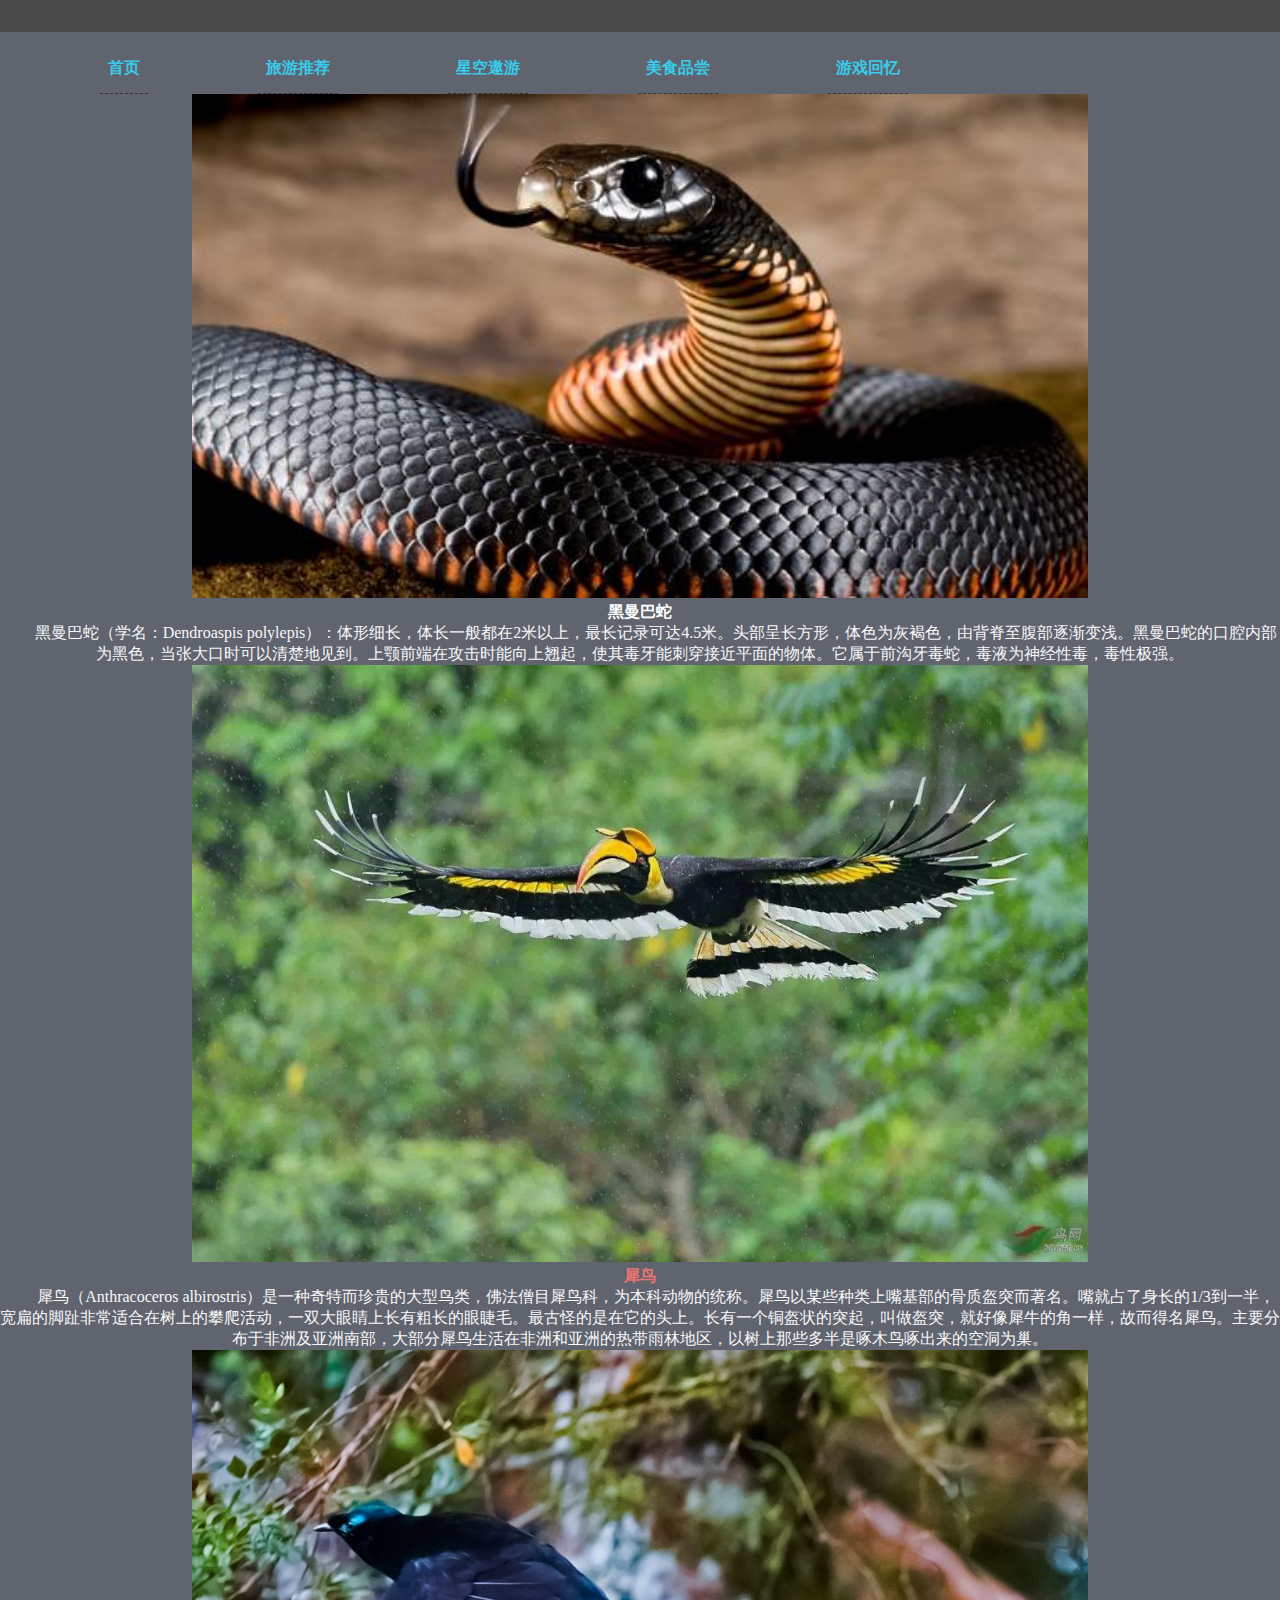
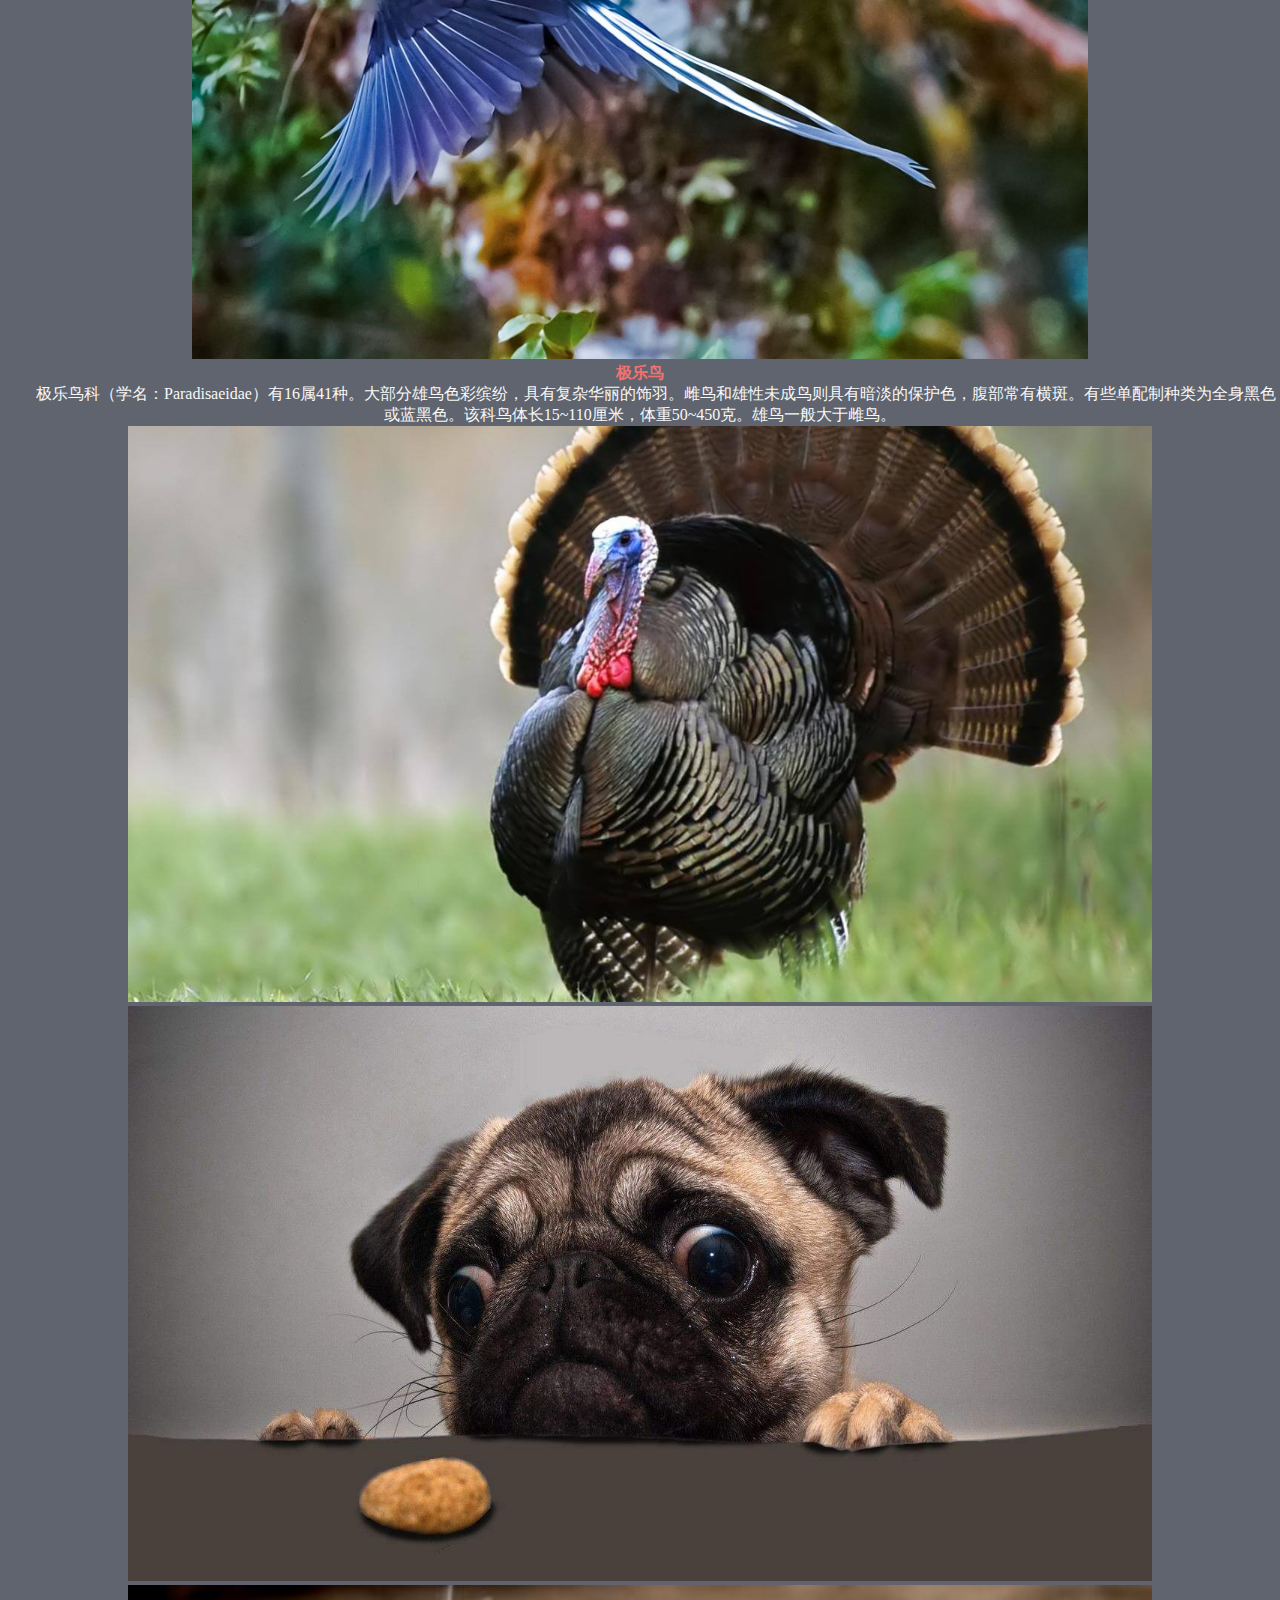
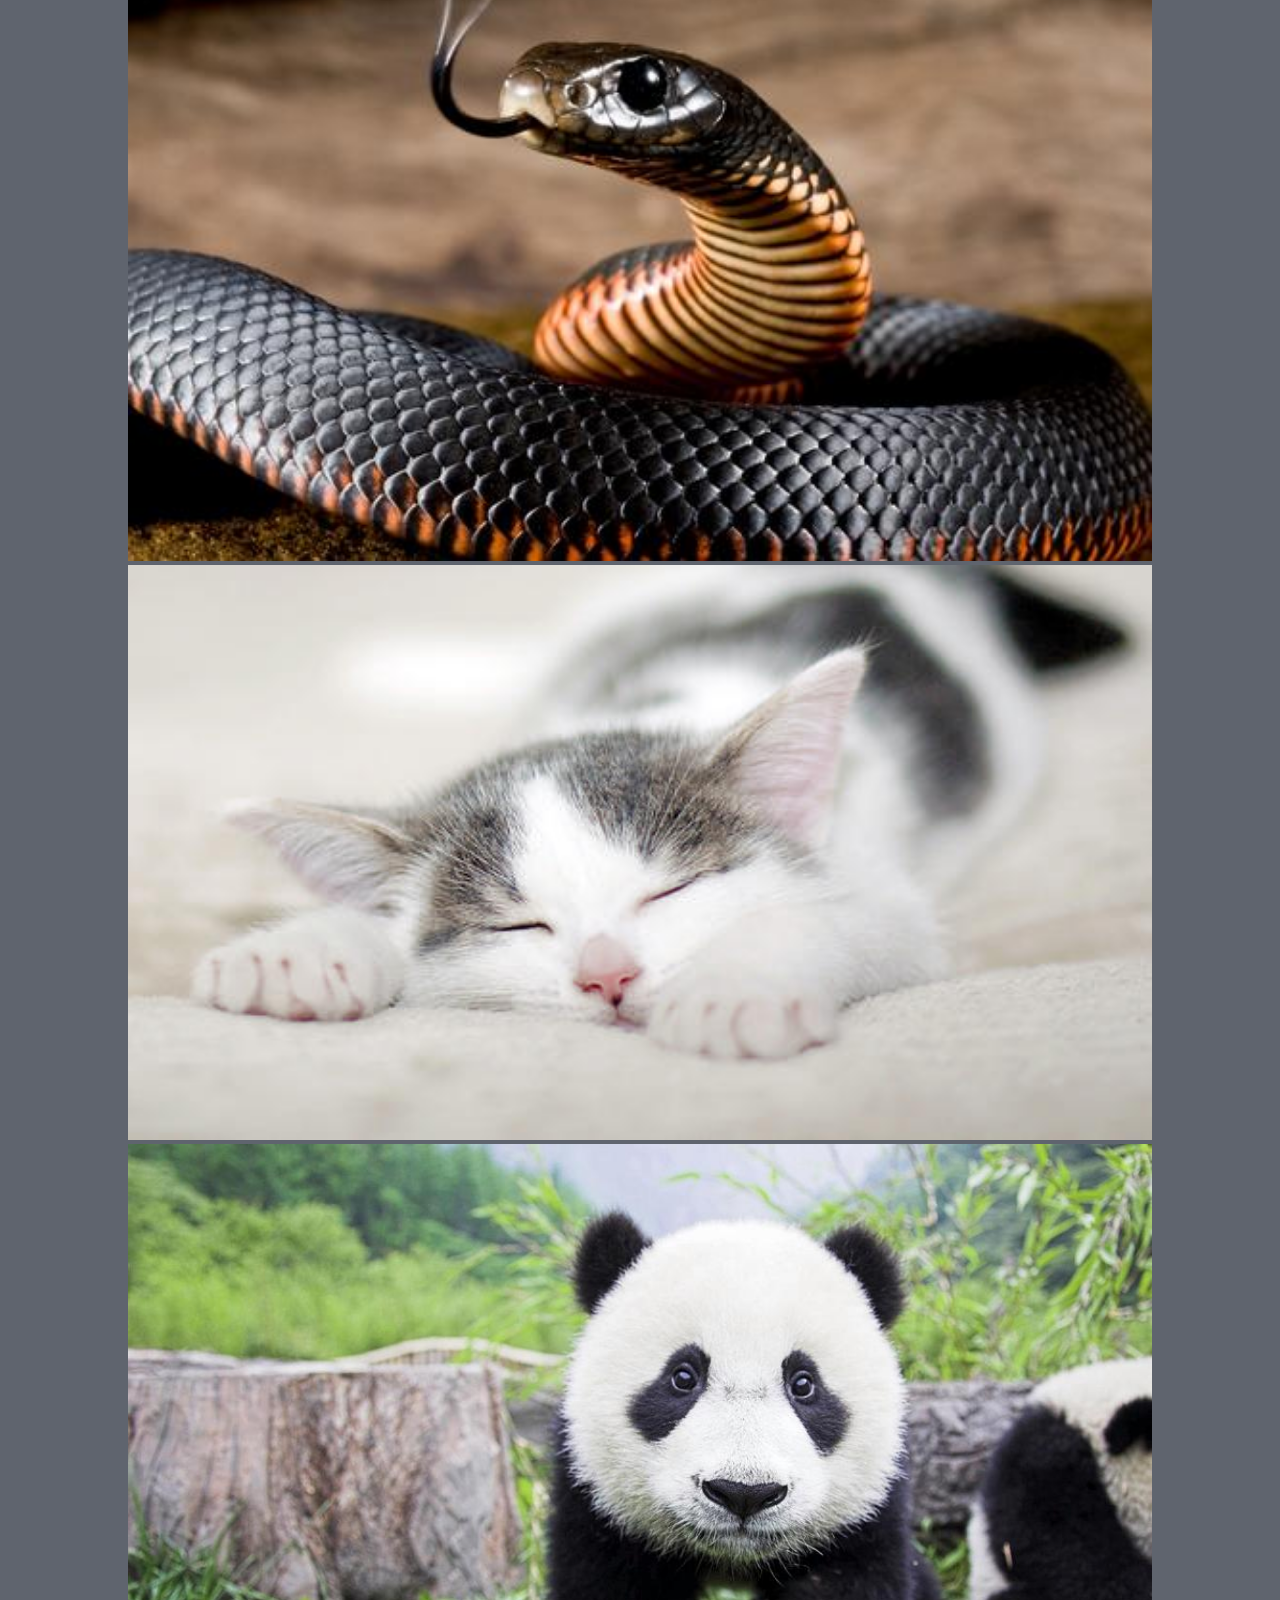
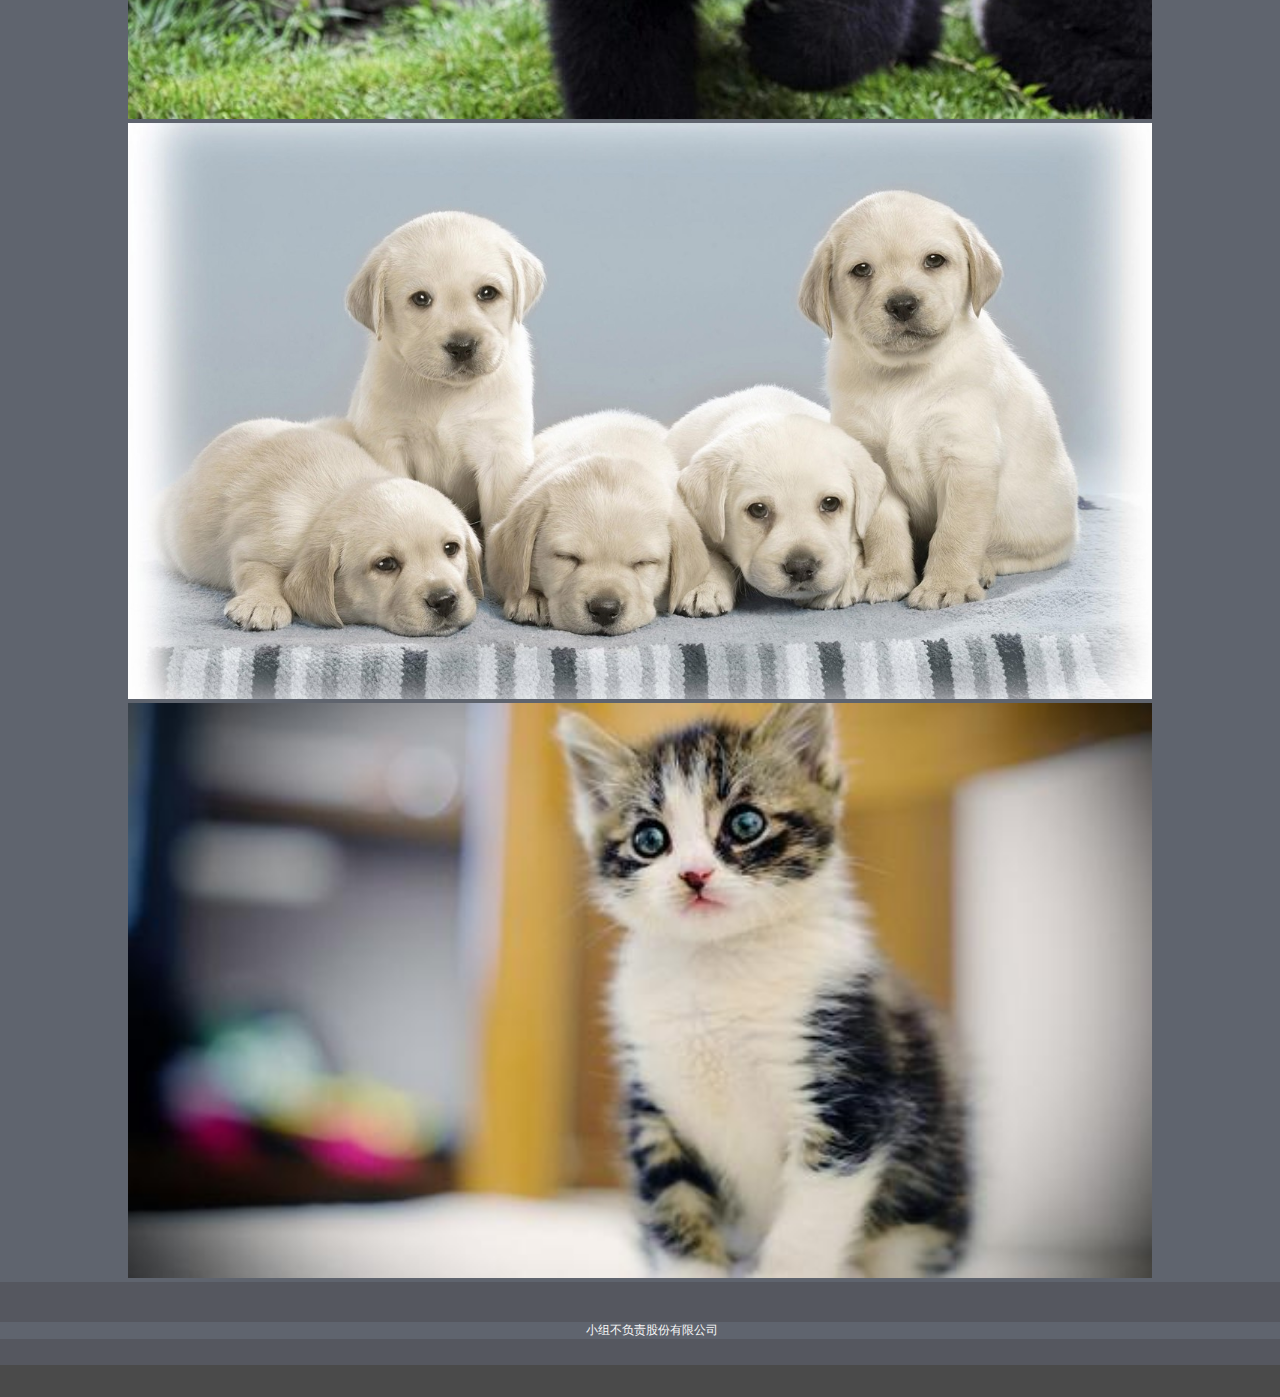
==== dw.html @ 863374e1 "110" ====
<!doctype html>
<html>
<head>
<meta name="viewport" content="width=device-width, initial-scale=1.0">
<meta charset="utf-8">
<link href="style/style.css" rel="stylesheet" type="text/css">
<title>动物</title>
	<style>
		.mast {
			text-align: center;
		}
		.mast img {
			width: 70%;
		}
		.fig {
			text-align: center;
		}
	</style>
</head>

<body>
	<div id="page">
		<ul class="nav">
			<li><a href="index.html">首页</a></li>
			<li><a href="ly_bt.html">旅游推荐</a></li>
   			<li><a href="xk.html">星空遨游</a></li>
			<li><a href="ms.html">美食品尝</a></li>
			<li><a href="yx.html">游戏回忆</a></li>
		</ul>
		<div class="mast">
			<img src="images/dw/sns.jpg">
			<h1>黑曼巴蛇</h1>
			<p>
黑曼巴蛇（学名：Dendroaspis polylepis）：体形细长，体长一般都在2米以上，最长记录可达4.5米。头部呈长方形，体色为灰褐色，由背脊至腹部逐渐变浅。黑曼巴蛇的口腔内部为黑色，当张大口时可以清楚地见到。上颚前端在攻击时能向上翘起，使其毒牙能刺穿接近平面的物体。它属于前沟牙毒蛇，毒液为神经性毒，毒性极强。</p>
			<img src="images/dw/xl-r.jpg">
			<h2>犀鸟</h2>
			<p>犀鸟（Anthracoceros albirostris）是一种奇特而珍贵的大型鸟类，佛法僧目犀鸟科，为本科动物的统称。犀鸟以某些种类上嘴基部的骨质盔突而著名。嘴就占了身长的1/3到一半，宽扁的脚趾非常适合在树上的攀爬活动，一双大眼睛上长有粗长的眼睫毛。最古怪的是在它的头上。长有一个铜盔状的突起，叫做盔突，就好像犀牛的角一样，故而得名犀鸟。主要分布于非洲及亚洲南部，大部分犀鸟生活在非洲和亚洲的热带雨林地区，以树上那些多半是啄木鸟啄出来的空洞为巢。</p>
			<img src="images/dw/jln-t.jpg">
			<h3>极乐鸟
</h3>
			<p>极乐鸟科（学名：Paradisaeidae）有16属41种。大部分雄鸟色彩缤纷，具有复杂华丽的饰羽。雌鸟和雄性未成鸟则具有暗淡的保护色，腹部常有横斑。有些单配制种类为全身黑色或蓝黑色。该科鸟体长15~110厘米，体重50~450克。雄鸟一般大于雌鸟。</p>
		</div>
		<div class="fig">
			<img src="images/dw/ck.jpg">
			<img src="images/dw/dog.jpg">
			<img src="images/dw/sns.jpg">
			<img src="images/dw/110.jpg">
			<img src="images/dw/120.jpg">
			<img src="images/dw/130.jpeg">
			<img src="images/dw/140.jpg">
		</div>
		<div class="footer">
      <p>小组不负责股份有限公司</p>
      
    </div>
	</div>
</body>
</html>
---- style/style.css ----
@charset "utf-8";
/* CSS Document */

html, body, div, h1, h2, h3, h4, h5, h6, p, a, em, font, img, ins, ol, ul, li, bantu {
	margin: 0;
	padding: 0;
	border: 0;
	outline: 0;
	font-size: 100%;
	vertical-align: baseline;/*设置元素的垂直对齐方式*/
	background:#5F646E;/*设置背景为黑色*/
}
span ,h2,h3{
	color: #ED7373;
}
body {
	line-height: 1;
}/*设置行高为1*/
ol, ul {
	list-style: none;
}/*清除列表的默认样式外观*/
body {
	background: #E4E4E4 ;
	color: rgba(255,255,255,1.00);/*设置字体颜色和透明度*/
	font: normal 100% "行楷";
}
a {
	color:#37CCEB;
	font-family: "黑体";
	text-decoration: none;
	-moz-transition: 0.2s color linear;
	-webkit-transition: 0.2s color linear;
	transition: 0.2s color linear;
}/*设置超链接颜色和过渡效果*/
a:hover {
	color: #2DEC0F;
}
p {
	text-indent: 2em;
	color: #F8F8F8
}
/*设置段落缩进2个汉字的距离*/
#page {
	background: #4A4A4A;
	width: 100%;
	padding: 2em 0;
}
.footer {
	background:#747474;
	font-size: 12px;
	text-align: center;
	padding: 40px 0 20px;
}
.free {
	height: 18px;
	width: 50%;
	background: #000000;

}
.photos {
	text-align: center;
}
.inner {
	margin: 0 auto;
	width: 93.75%;
}/*设置页面核心区域居中，宽度为93.75%*/
.banner {
	text-align: center;
}
.banner img {
	max-width: 80%;
}
/*设置图像元素最大宽度为原始尺寸的100%*/
.mast {
	
	width: 100%;	
} 
.fig img {
	width: 80%;
	height: 80%;
	
}

ul.nav a {
	font: bold 16px/1.2 "微软雅黑";
	display: block;
	text-align: center;
	padding: 1em 0.5em 1em;
	border-bottom: 1px #333333 dashed;
}

.footer p {
	margin-bottom: 0.5em;
	text-align: center;
	font-family: "黑体";
}
.footer {
	background: #55575F;
}
ul.nav a:hover {
	color: #F54646;
}
.section:after, ul.nav:after {
	content: ".";
	display: block;
	height: 0;
	clear: both;
	visibility: hidden;
}/*使用伪类的方式清除某个对象的浮动属性*/
ul {
	list-style: none;/*清除无序列表默认样式外观*/
}

.section photos img {
	width: 70%;
	text-align: center;
}
.swiper-container {
            width: 100%;
            height: 100%;
        }
        
        .swiper-slide {
            text-align: center;
            font-size: 18px;  
            /* Center slide text vertically */
            display: -webkit-box;
            display: -ms-flexbox;
            display: -webkit-flex;
            display: flex;
            -webkit-box-pack: center;
            -ms-flex-pack: center;
            -webkit-justify-content: center;
            justify-content: center;
            -webkit-box-align: center;
            -ms-flex-align: center;
            -webkit-align-items: center;
            align-items: center;
        }
        
        .swiper-slide {
            width: 300px;
            height: 400px;
        }
        
        .swiper-slide img {
            height: 100%;
            width: 70%;
        }



@media screen and (min-width:1800px) {
.mast {
	float: none;
	width: auto;
}

#logo {
	float: right;
	width: 32%;
}
#logo a {
	padding-top: 100px;
	height: 162px;
	display: block;
	text-align: center;
}

.nav {
	float: right;
	margin: 40px 0 1em;
	text-align: center;
	width: 66%;
}
.nav li {
	float: left;
	margin-right: 3.3%;
	width: 16%;
}
	
.intro {
	margin-top: 1em;
}

.footer {
		float: right;
		width: 100%;
	}
.footer {
	background: url("../images/footer.png") 50% 0 repeat-x;
	font-size: 12px;
	text-align: center;
	padding: 40px 0 20px;
}
	

}
@media screen and (min-width:772px) {
	li {
	float: left;
	padding: 10px 10px 0 100px;
}
}

 @media screen and (max-width : 771px ){
.mast, .intro, .main, .footer {
	float: none;
	width: auto;
}/*清除所有重要板块的浮动属性，使其垂直排列*/
#logo {
	background: none;
}/*由于智能手机显示区域有限，这里不再显示装饰性图像*/
#logo a {
	padding-top: 20px;
	height: 80px;
	display: block;
}
ul.nav {
	margin: 0 auto;
	width: 100%;
}
ul.nav li {
	float: left;
	margin-right: 3%;
	width: 17%;
}
ul.nav a {
	font: 14px "微软雅黑";
	font-weight: bold;
}

.intro {
	margin-top: 10px;
}
.intro h2 {
	font-size: 1.4em;
}
}


 @media screen and (max-width:414px) {
.fig {
	width:100%;
	}/*当显示宽度小于等于414像素时，图文信息列表宽度增加，有三列显示变为1列显示，图像信息显示区域增大，有利于访问者浏览*/
}
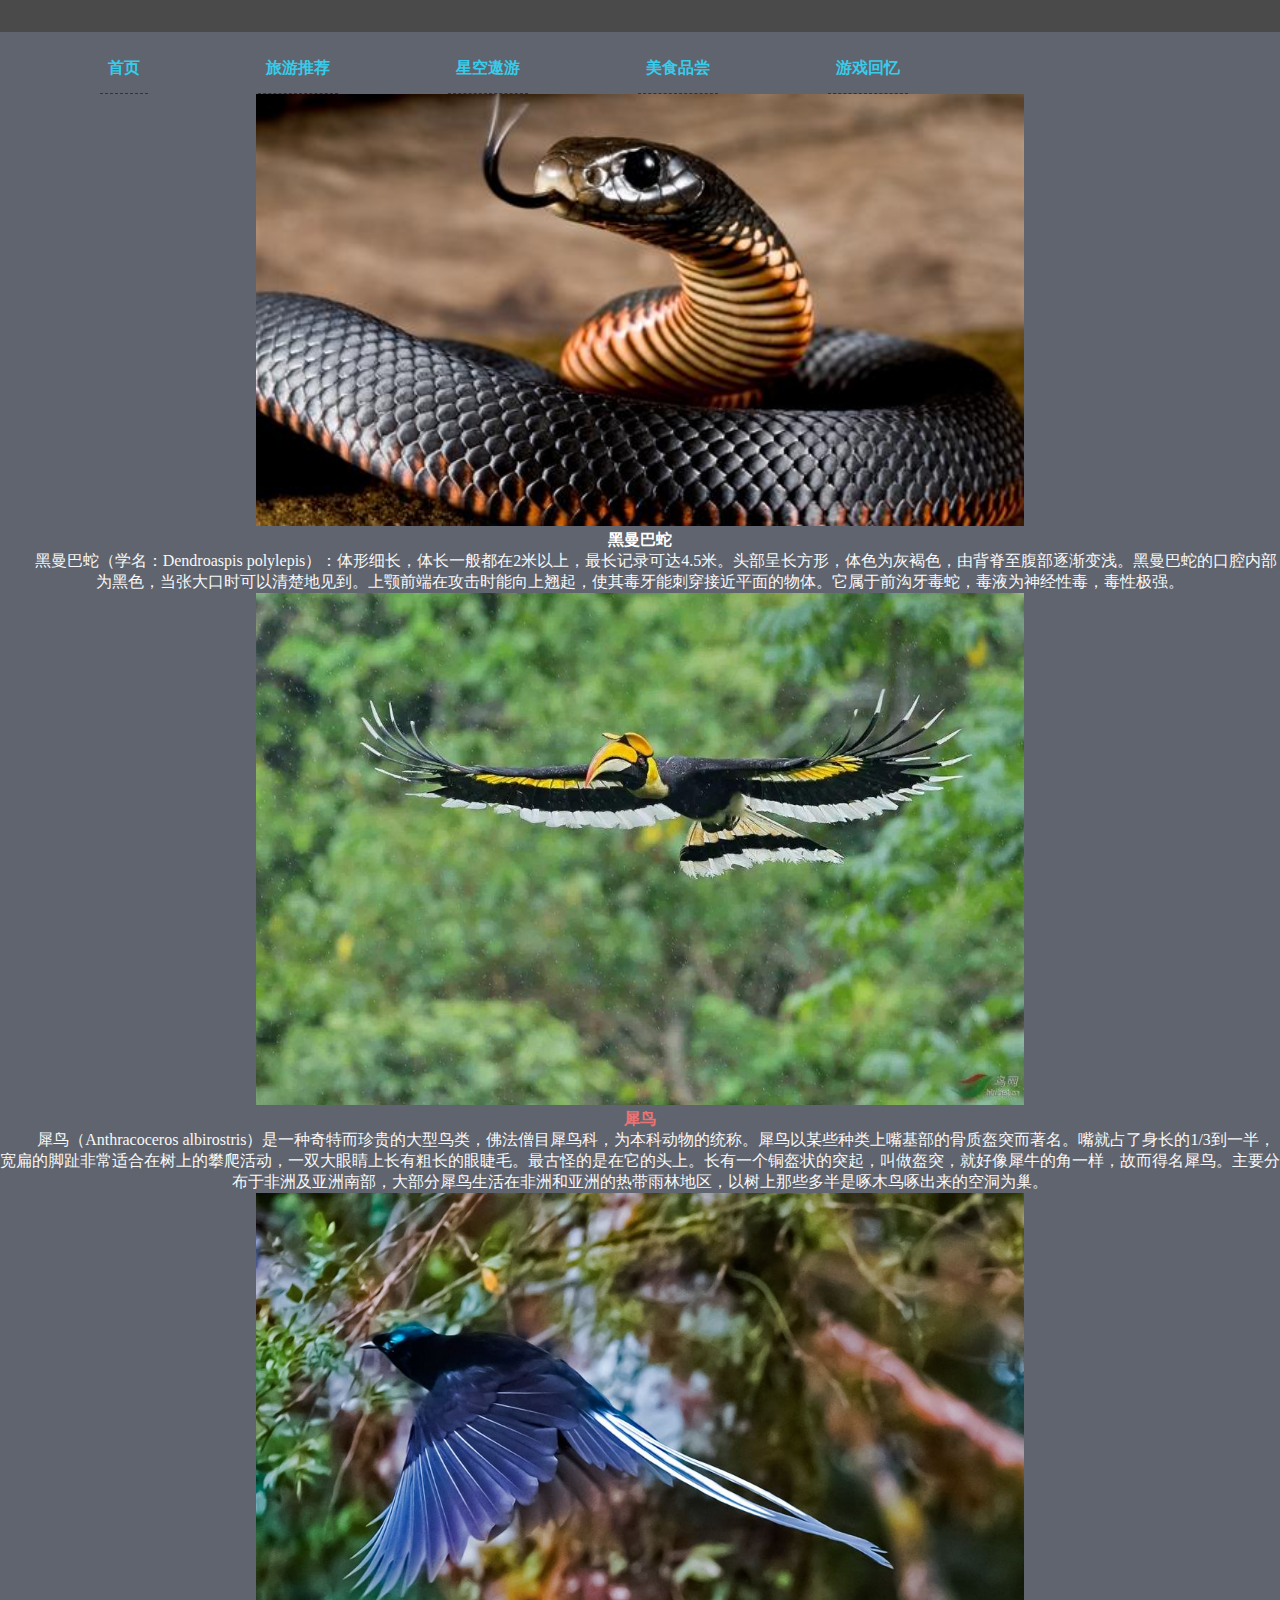
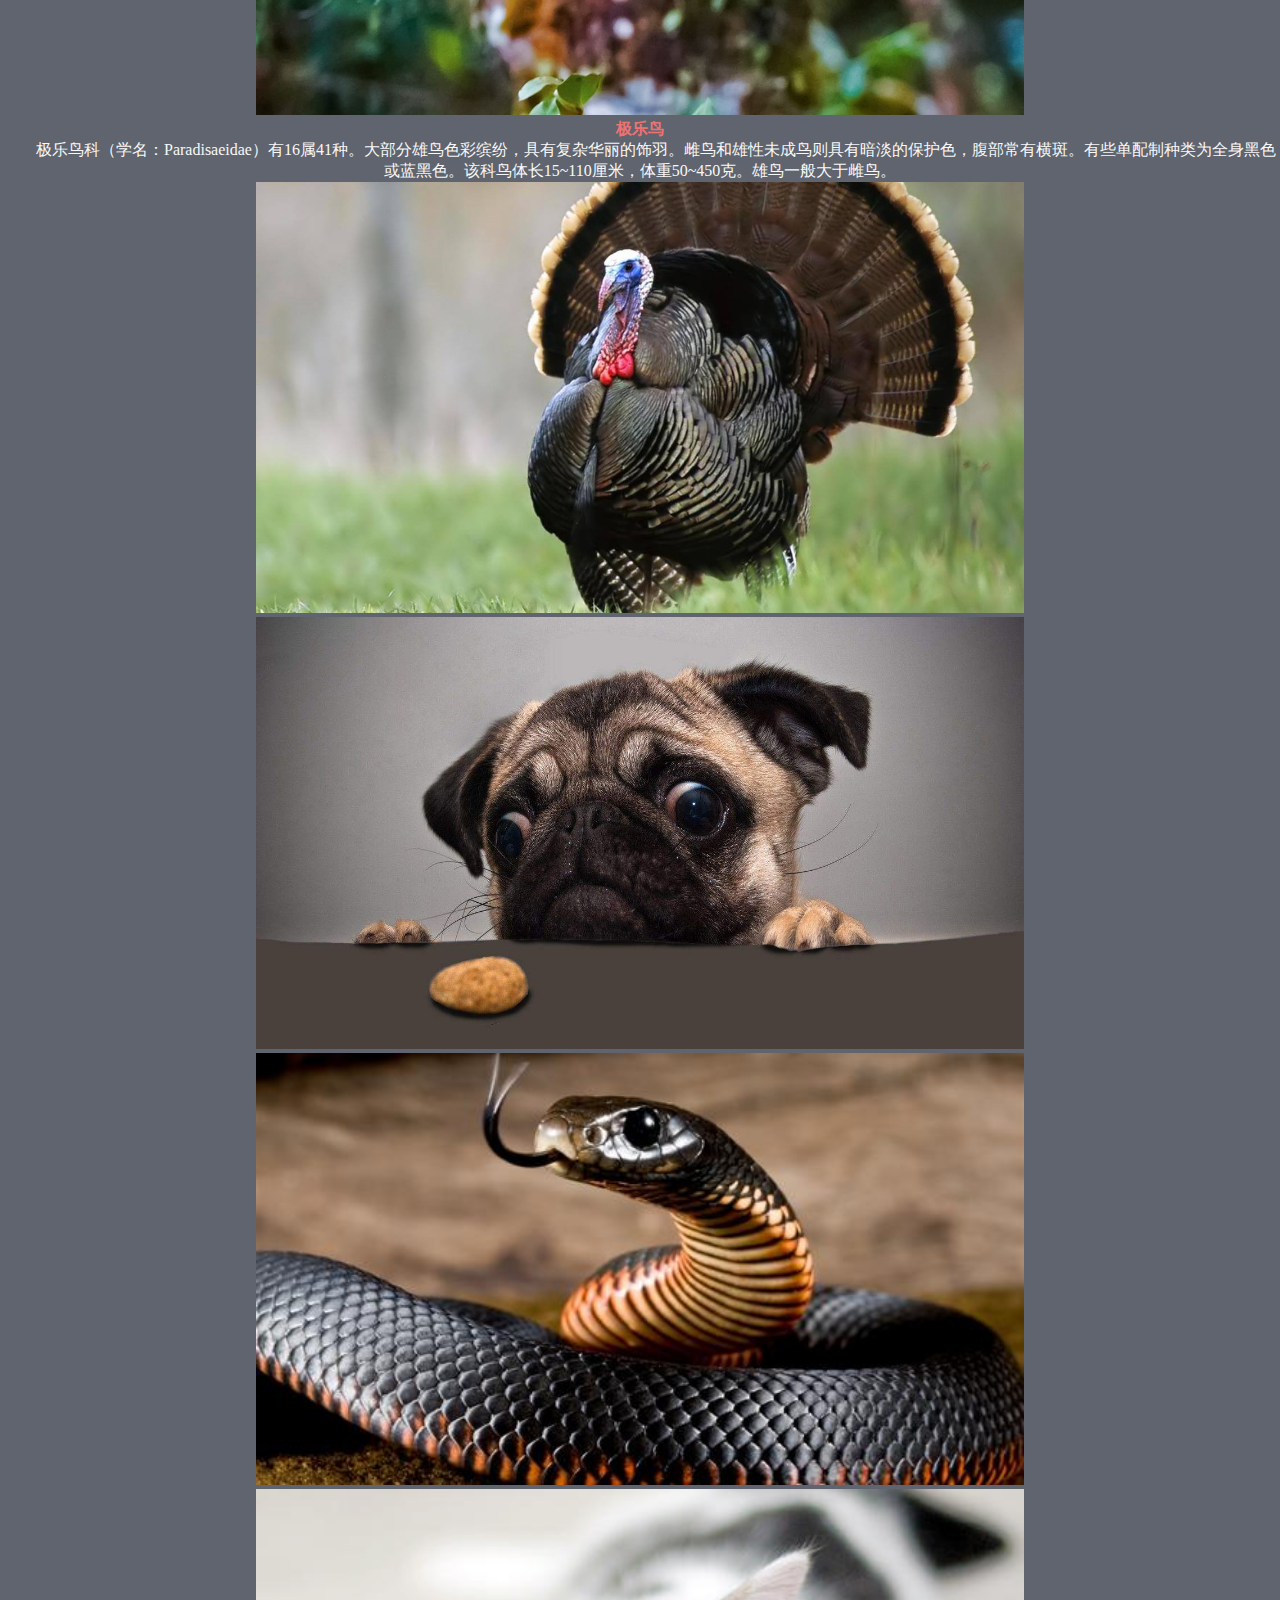
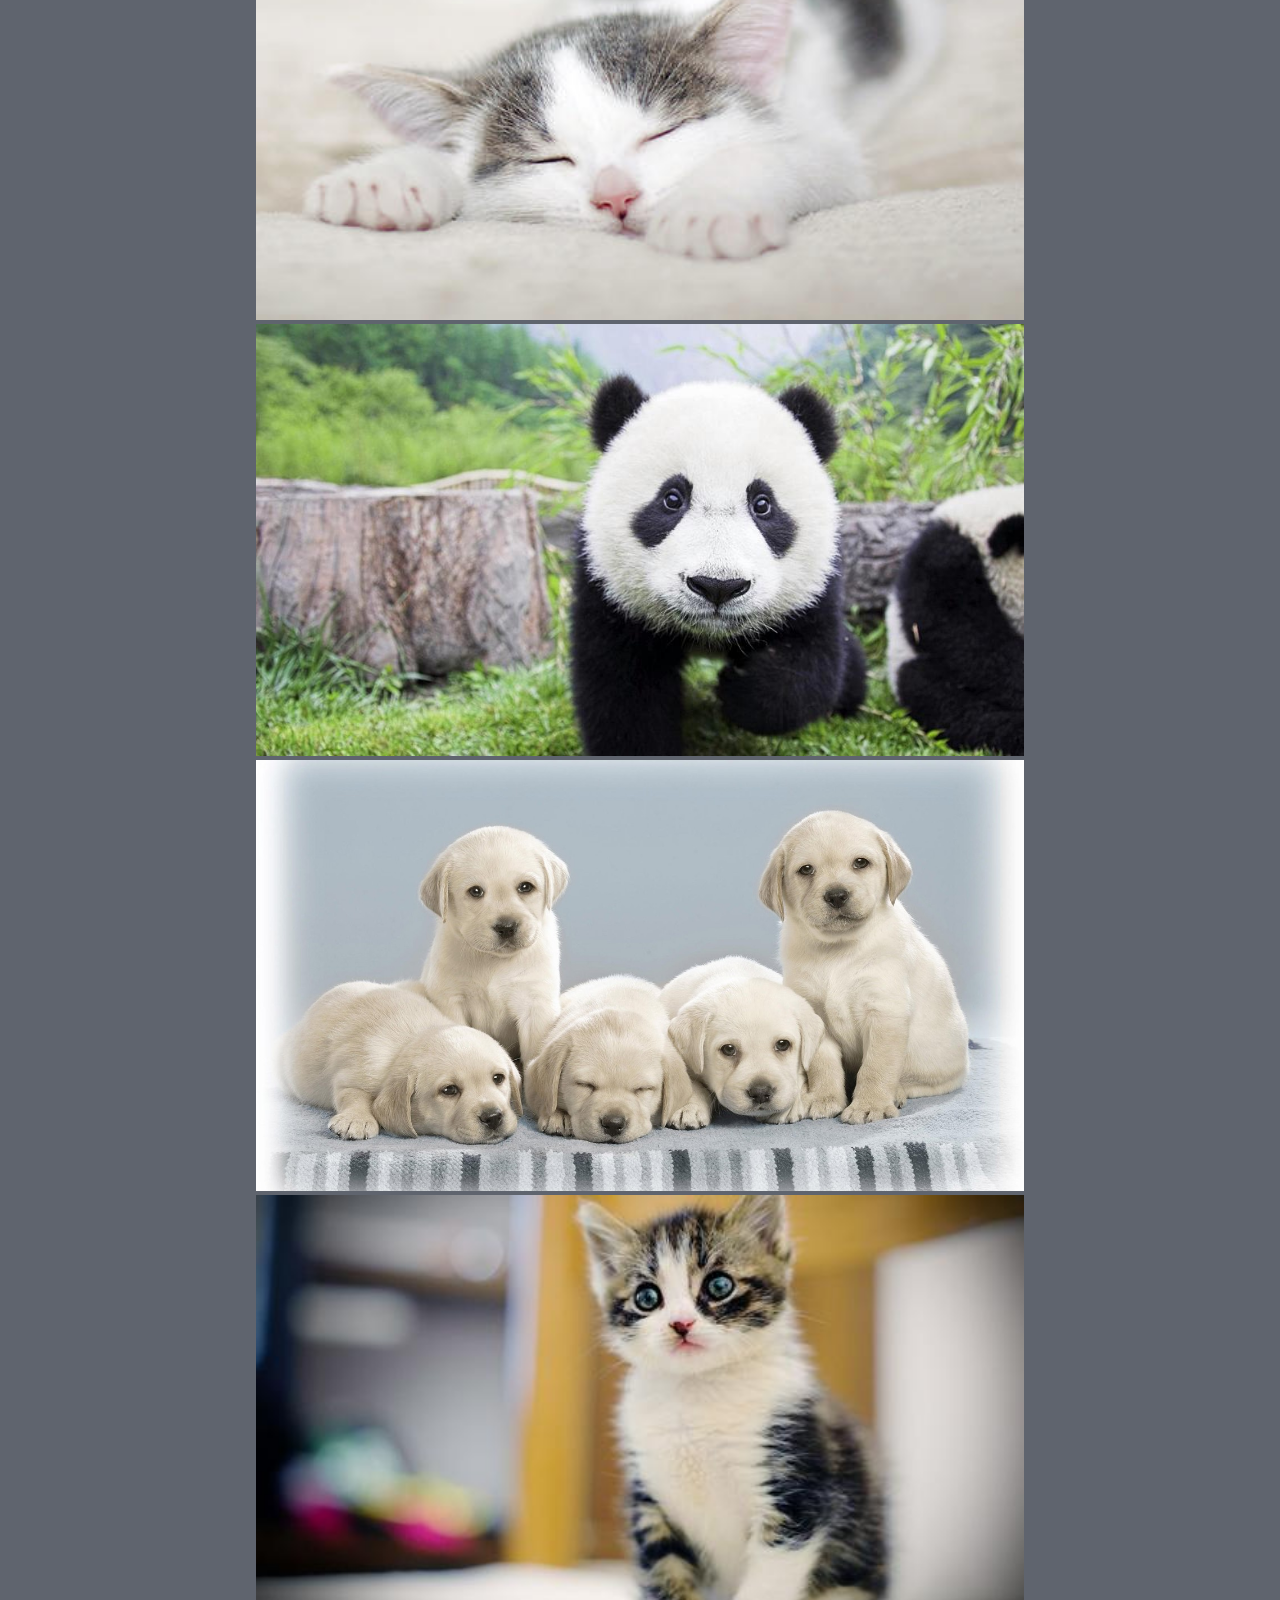
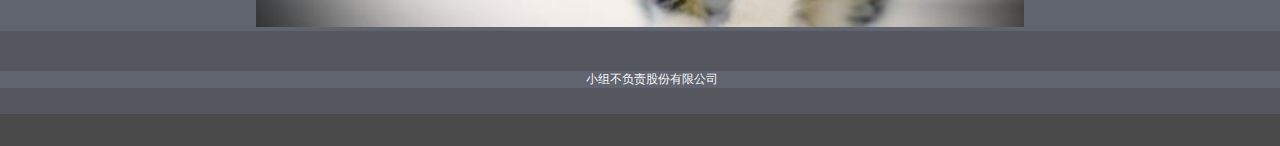
==== commit 11840d38: "112" ====
--- a/dw.html
+++ b/dw.html
@@ -10,7 +10,7 @@
 			text-align: center;
 		}
 		.mast img {
-			width: 70%;
+			width: 60%;
 		}
 		.fig {
 			text-align: center;
--- a/style/style.css
+++ b/style/style.css
@@ -68,7 +68,7 @@
 	text-align: center;
 }
 .banner img {
-	max-width: 80%;
+	max-width: 60%;
 }
 /*设置图像元素最大宽度为原始尺寸的100%*/
 .mast {
@@ -76,7 +76,7 @@
 	width: 100%;	
 } 
 .fig img {
-	width: 80%;
+	width: 60%;
 	height: 80%;
 	
 }
@@ -112,7 +112,7 @@
 }
 
 .section photos img {
-	width: 70%;
+	width: 60%;
 	text-align: center;
 }
 .swiper-container {
@@ -145,7 +145,7 @@
         
         .swiper-slide img {
             height: 100%;
-            width: 70%;
+            width: 60%;
         }
 
 
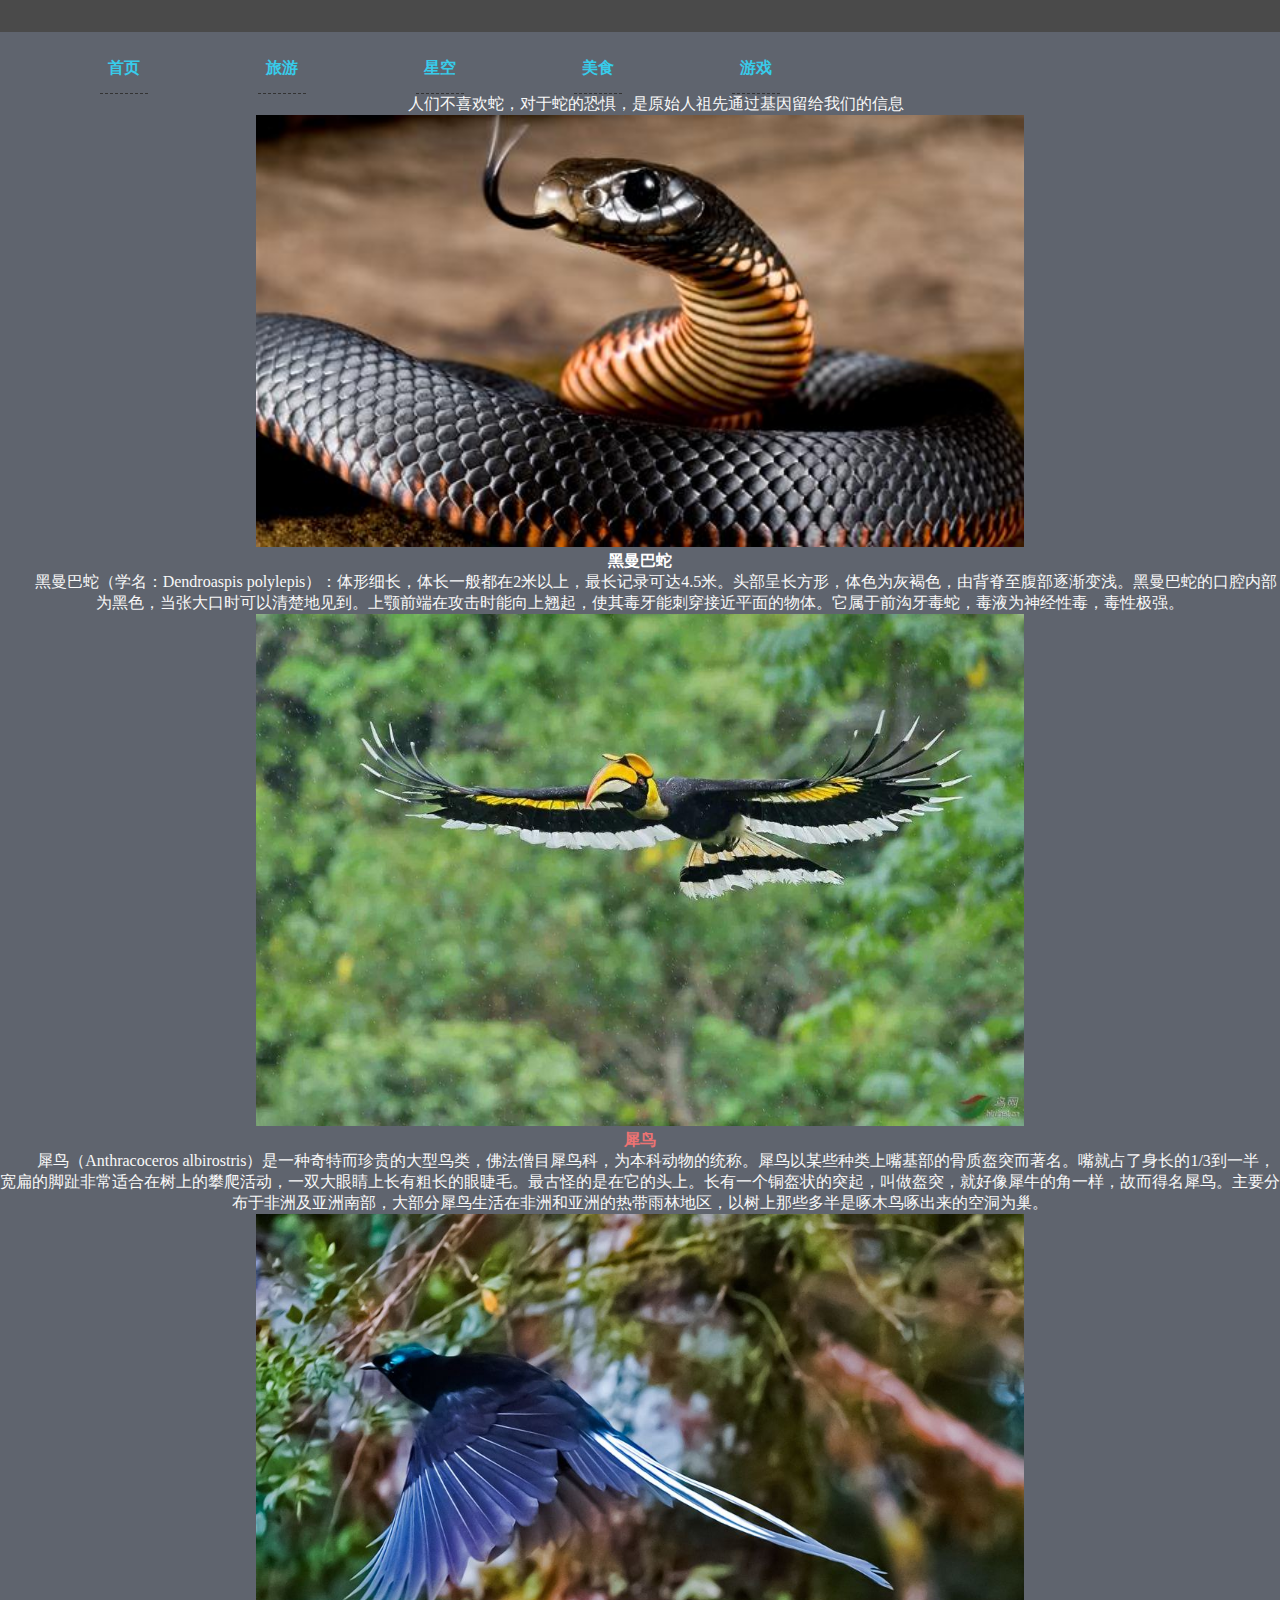
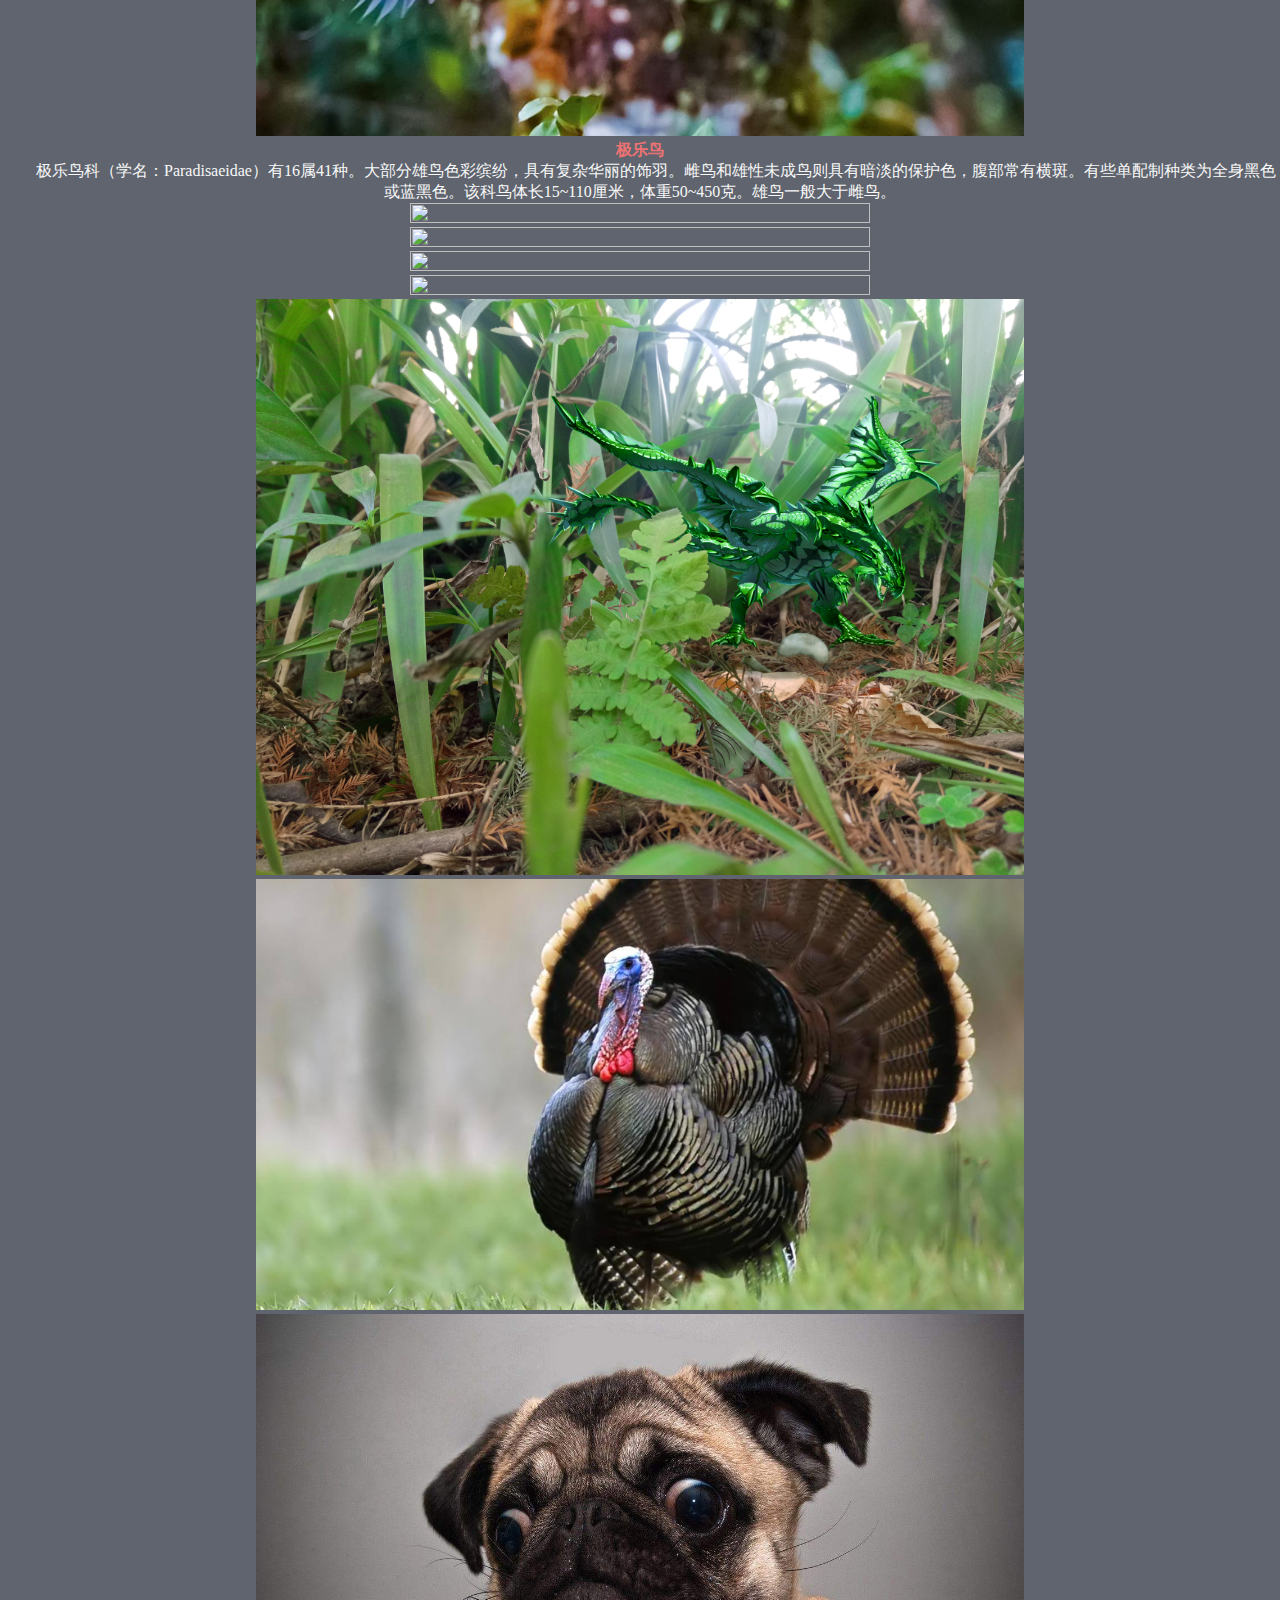
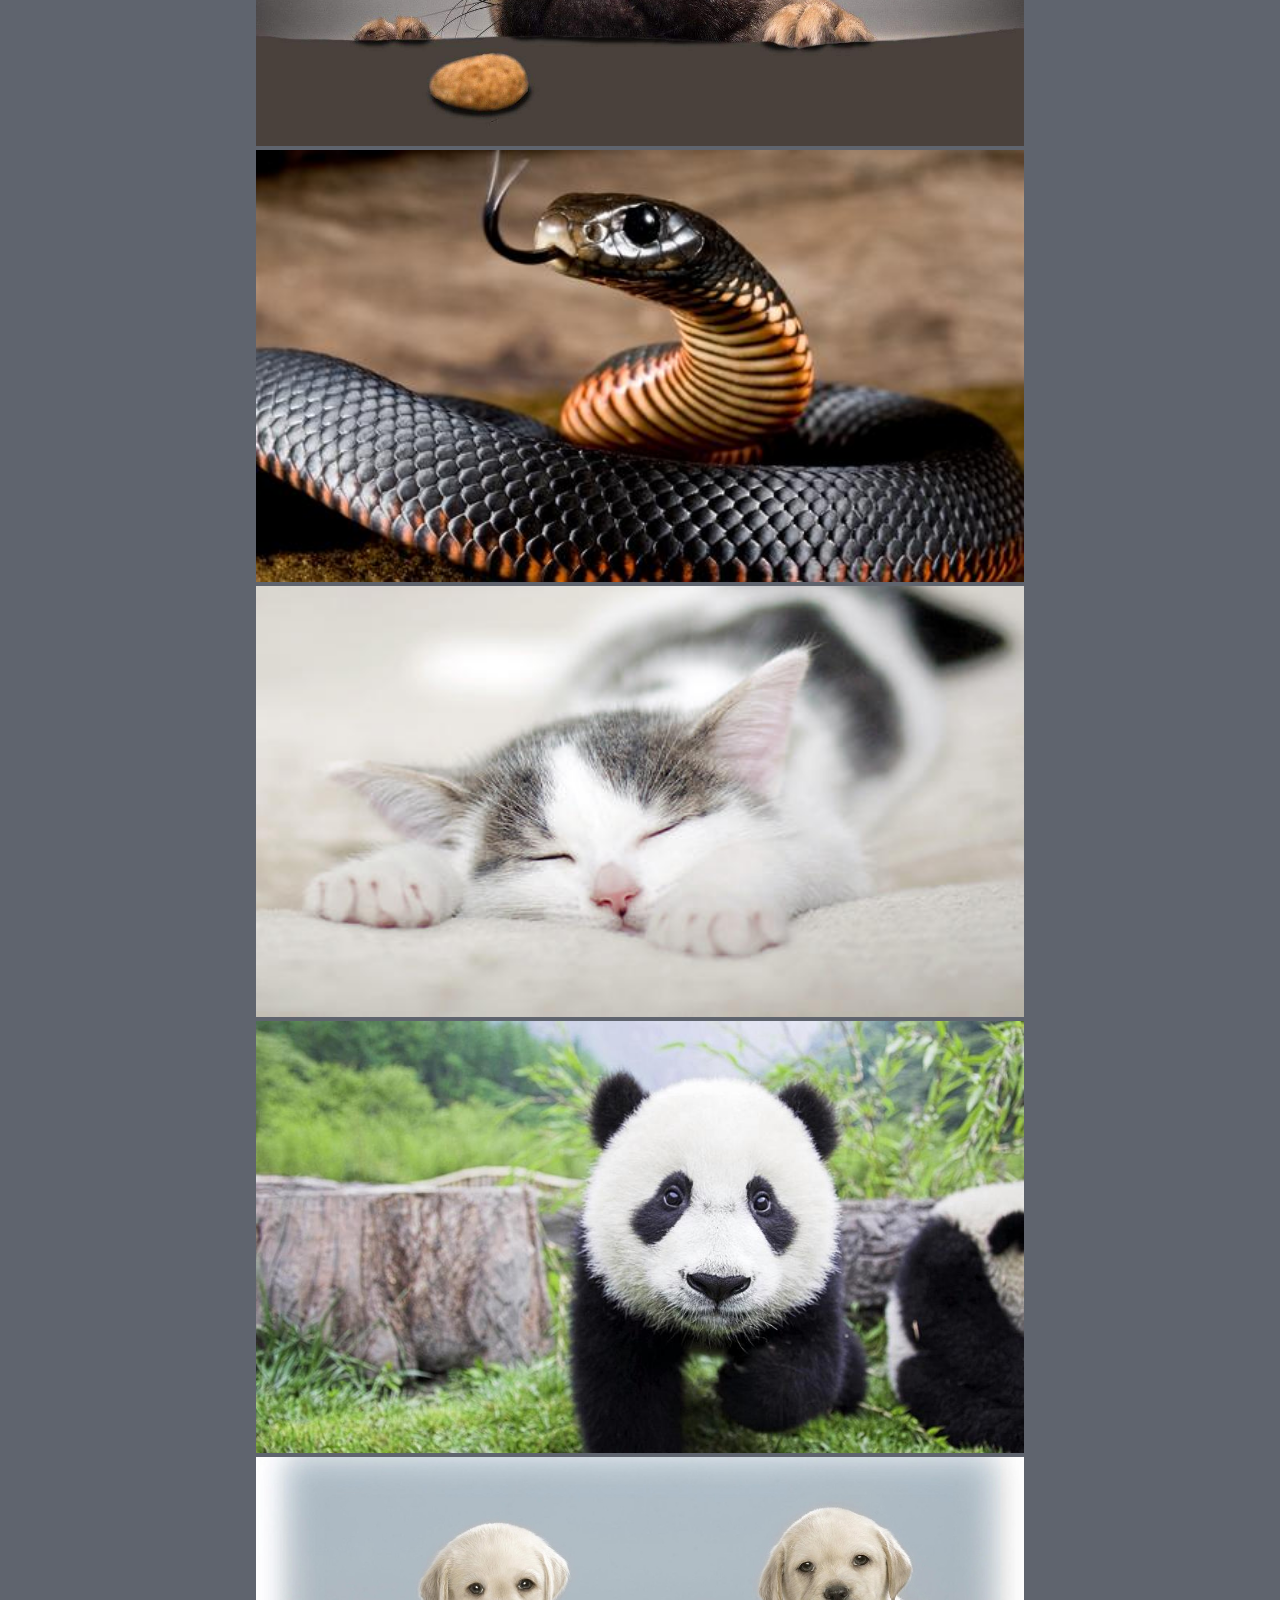
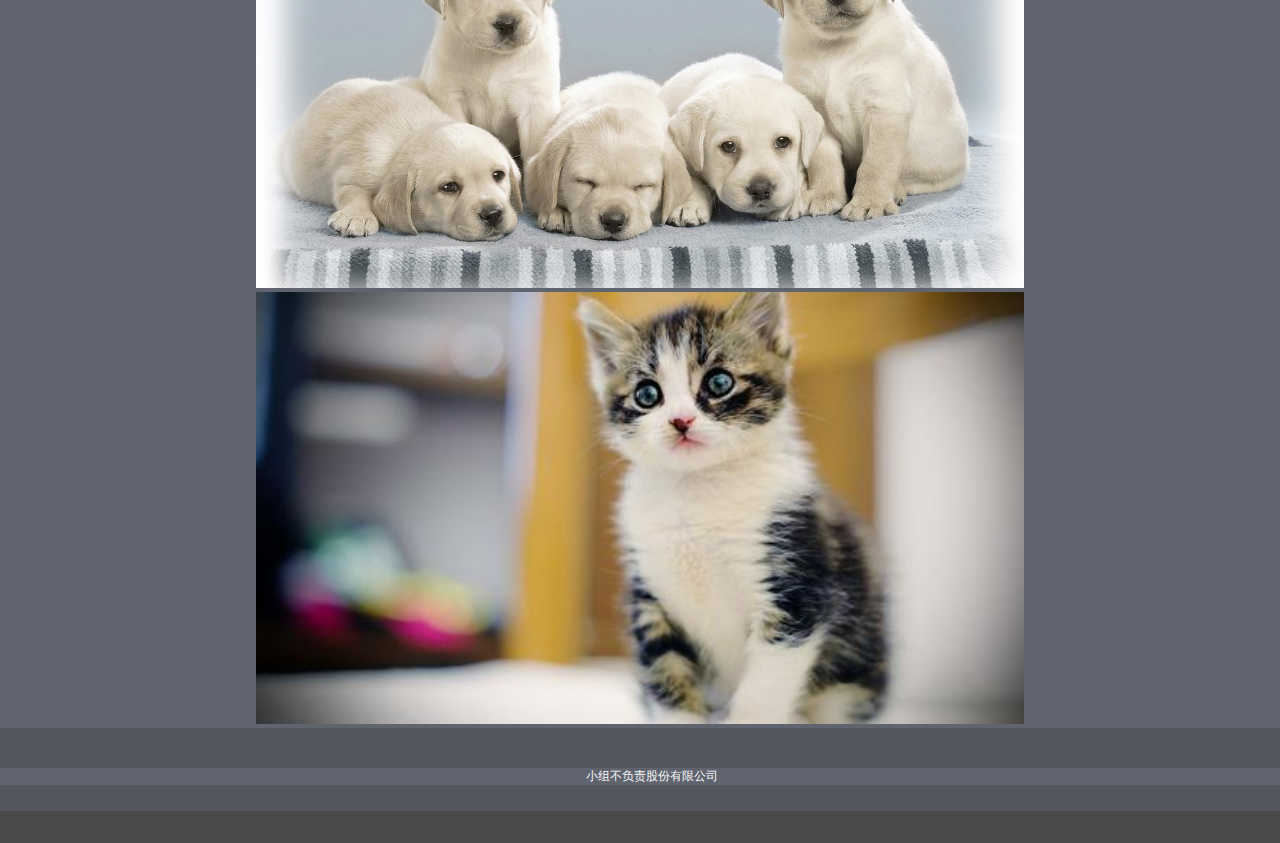
==== commit 13b0dfcd: "pt" ====
--- a/dw.html
+++ b/dw.html
@@ -22,12 +22,13 @@
 	<div id="page">
 		<ul class="nav">
 			<li><a href="index.html">首页</a></li>
-			<li><a href="ly_bt.html">旅游推荐</a></li>
-   			<li><a href="xk.html">星空遨游</a></li>
-			<li><a href="ms.html">美食品尝</a></li>
-			<li><a href="yx.html">游戏回忆</a></li>
+			<li><a href="ly_bt.html">旅游</a></li>
+   			<li><a href="xk.html">星空</a></li>
+			<li><a href="ms.html">美食</a></li>
+			<li><a href="yx.html">游戏</a></li>
 		</ul>
 		<div class="mast">
+			<p>人们不喜欢蛇，对于蛇的恐惧，是原始人祖先通过基因留给我们的信息</p>
 			<img src="images/dw/sns.jpg">
 			<h1>黑曼巴蛇</h1>
 			<p>
@@ -41,6 +42,11 @@
 			<p>极乐鸟科（学名：Paradisaeidae）有16属41种。大部分雄鸟色彩缤纷，具有复杂华丽的饰羽。雌鸟和雄性未成鸟则具有暗淡的保护色，腹部常有横斑。有些单配制种类为全身黑色或蓝黑色。该科鸟体长15~110厘米，体重50~450克。雄鸟一般大于雌鸟。</p>
 		</div>
 		<div class="fig">
+			<img src="images/dw/100.jpg">
+			<img src="images/dw/101.jpg">
+			<img src="images/dw/102.jpg">
+			<img src="images/dw/103.jpg">
+			<img src="images/dw/104.jpg">
 			<img src="images/dw/ck.jpg">
 			<img src="images/dw/dog.jpg">
 			<img src="images/dw/sns.jpg">
@@ -48,6 +54,7 @@
 			<img src="images/dw/120.jpg">
 			<img src="images/dw/130.jpeg">
 			<img src="images/dw/140.jpg">
+			
 		</div>
 		<div class="footer">
       <p>小组不负责股份有限公司</p>
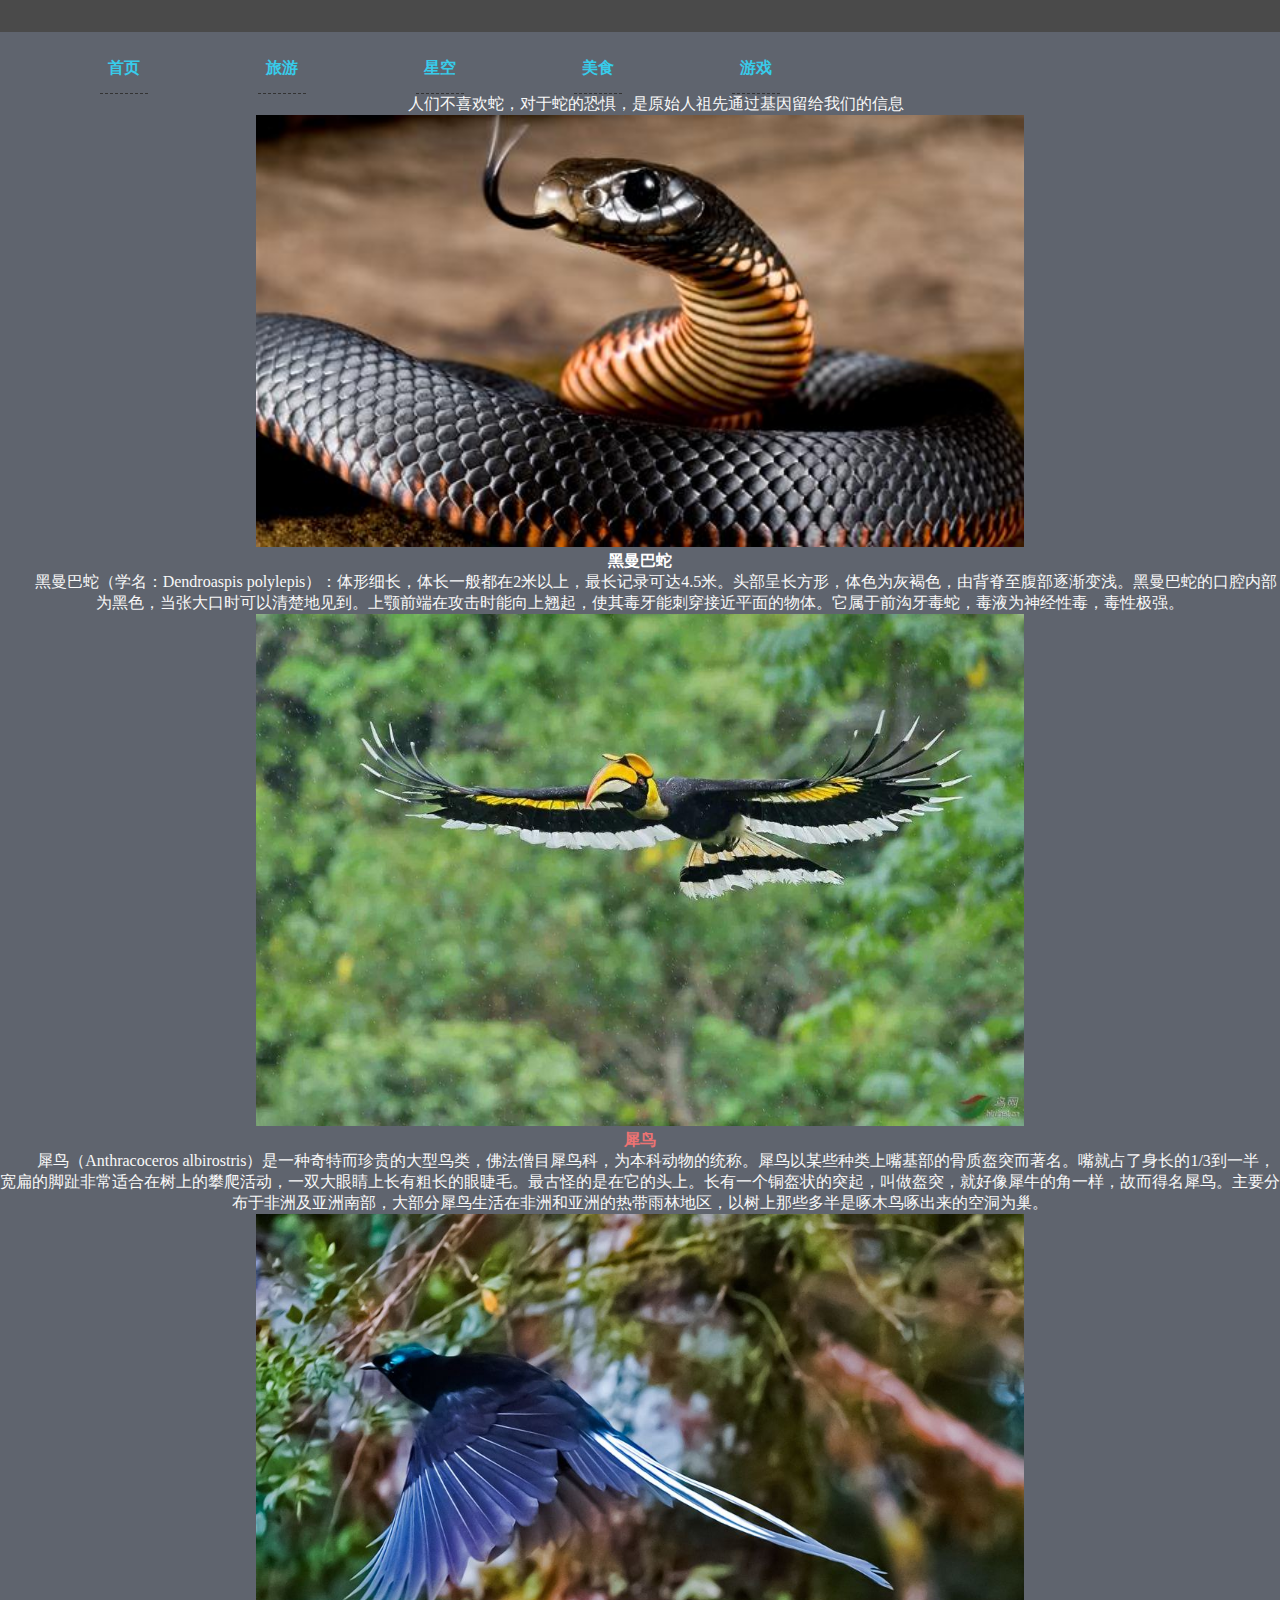
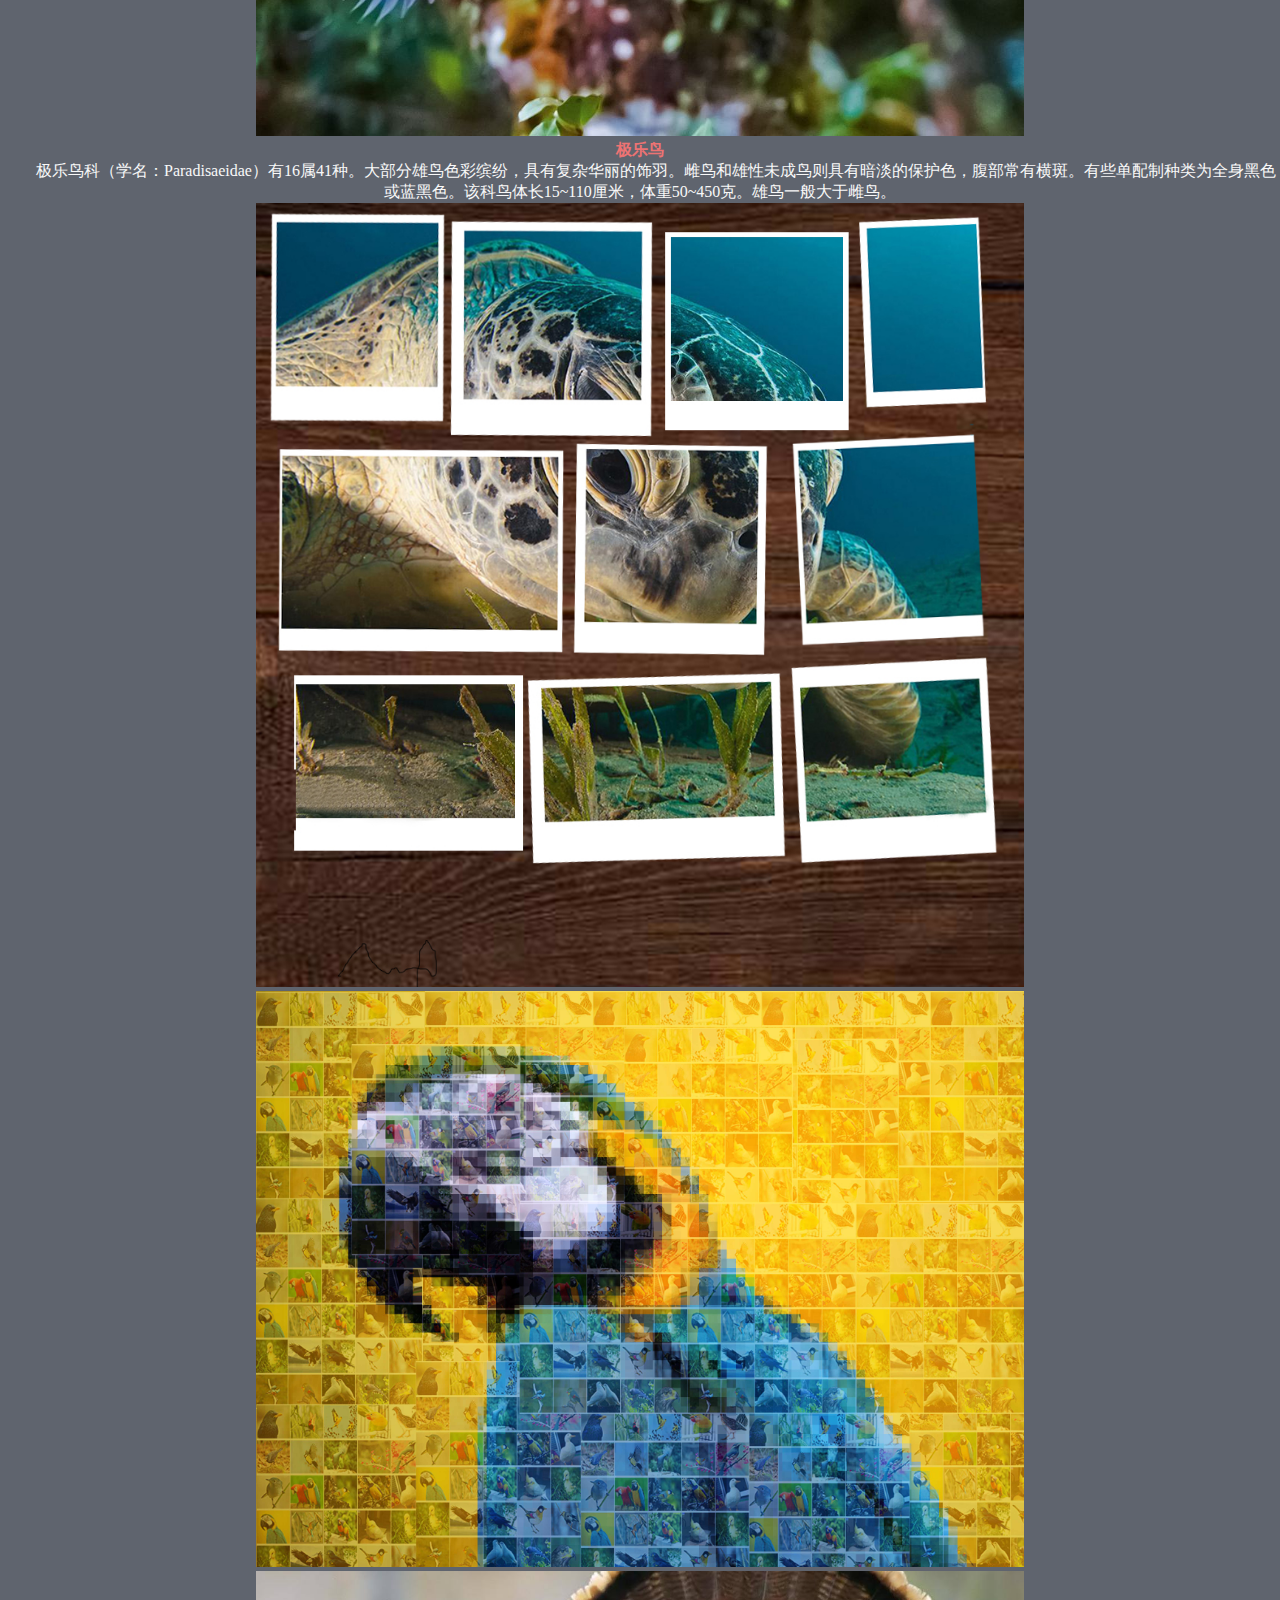
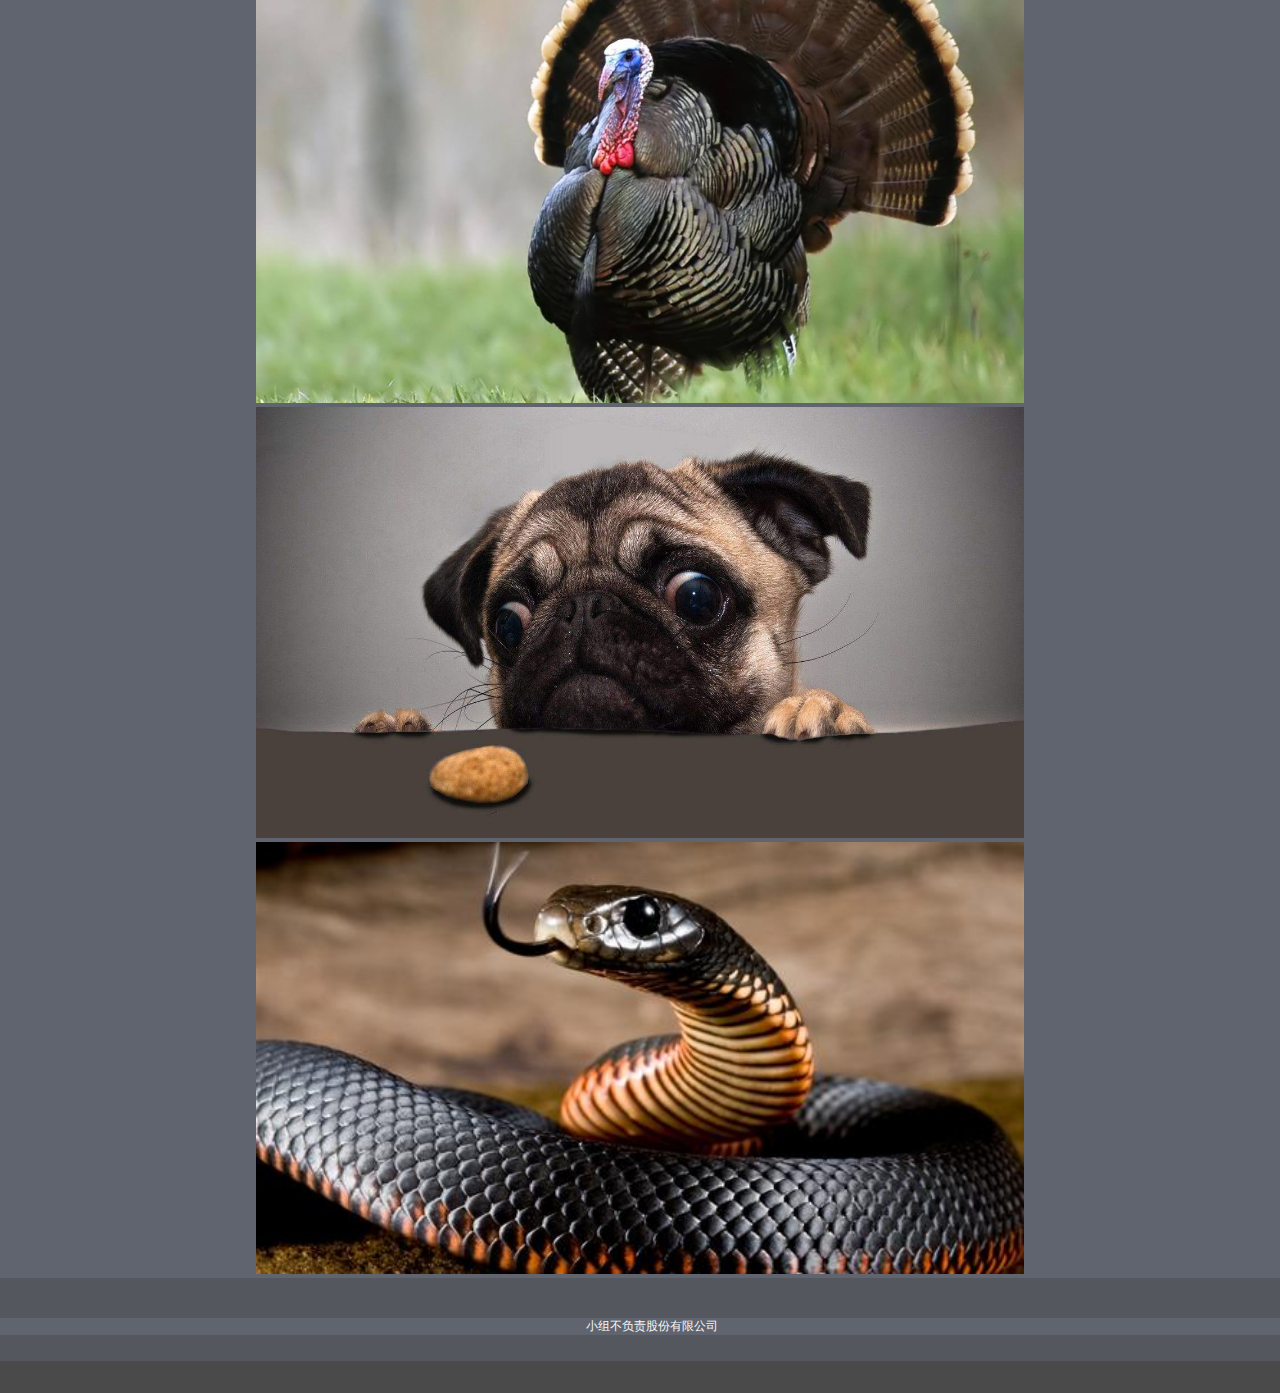
==== commit 0f7da6e6: "123" ====
--- a/dw.html
+++ b/dw.html
@@ -44,16 +44,10 @@
 		<div class="fig">
 			<img src="images/dw/100.jpg">
 			<img src="images/dw/101.jpg">
-			<img src="images/dw/102.jpg">
-			<img src="images/dw/103.jpg">
-			<img src="images/dw/104.jpg">
 			<img src="images/dw/ck.jpg">
 			<img src="images/dw/dog.jpg">
 			<img src="images/dw/sns.jpg">
-			<img src="images/dw/110.jpg">
-			<img src="images/dw/120.jpg">
-			<img src="images/dw/130.jpeg">
-			<img src="images/dw/140.jpg">
+			
 			
 		</div>
 		<div class="footer">
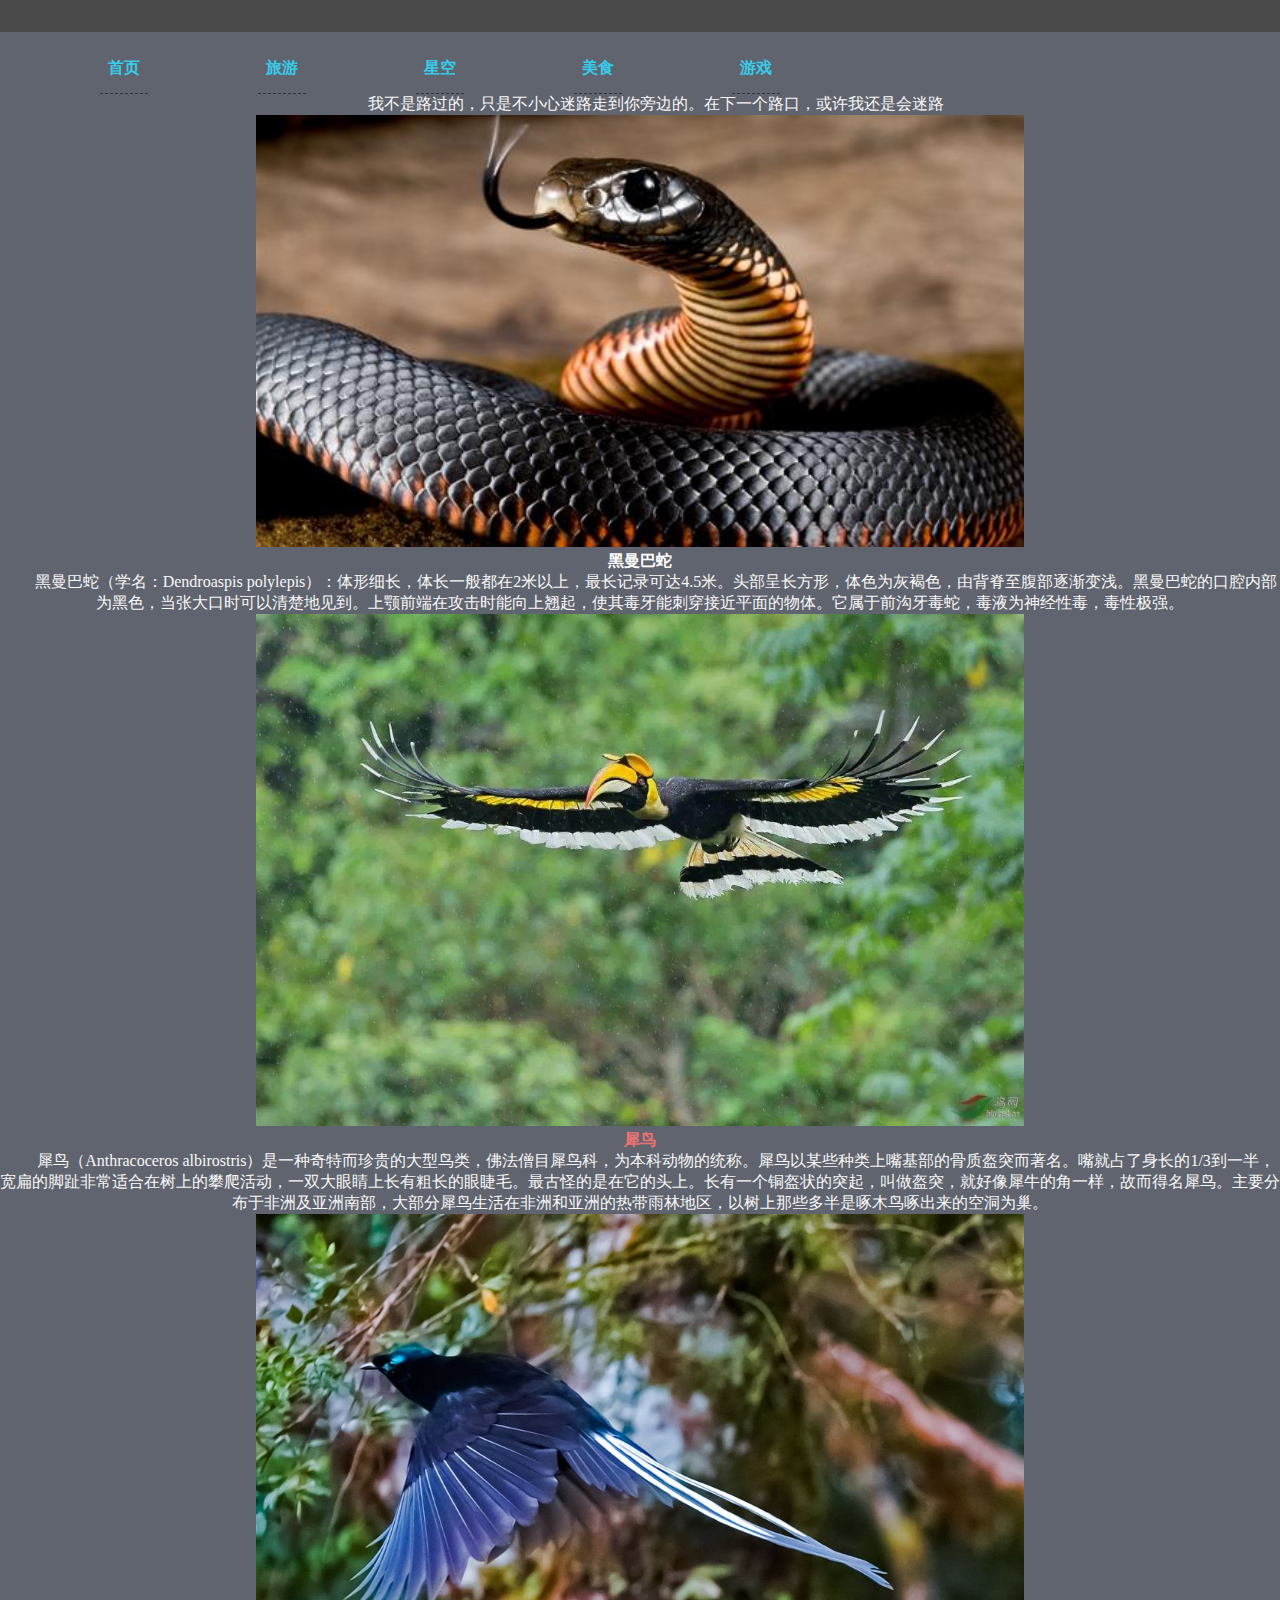
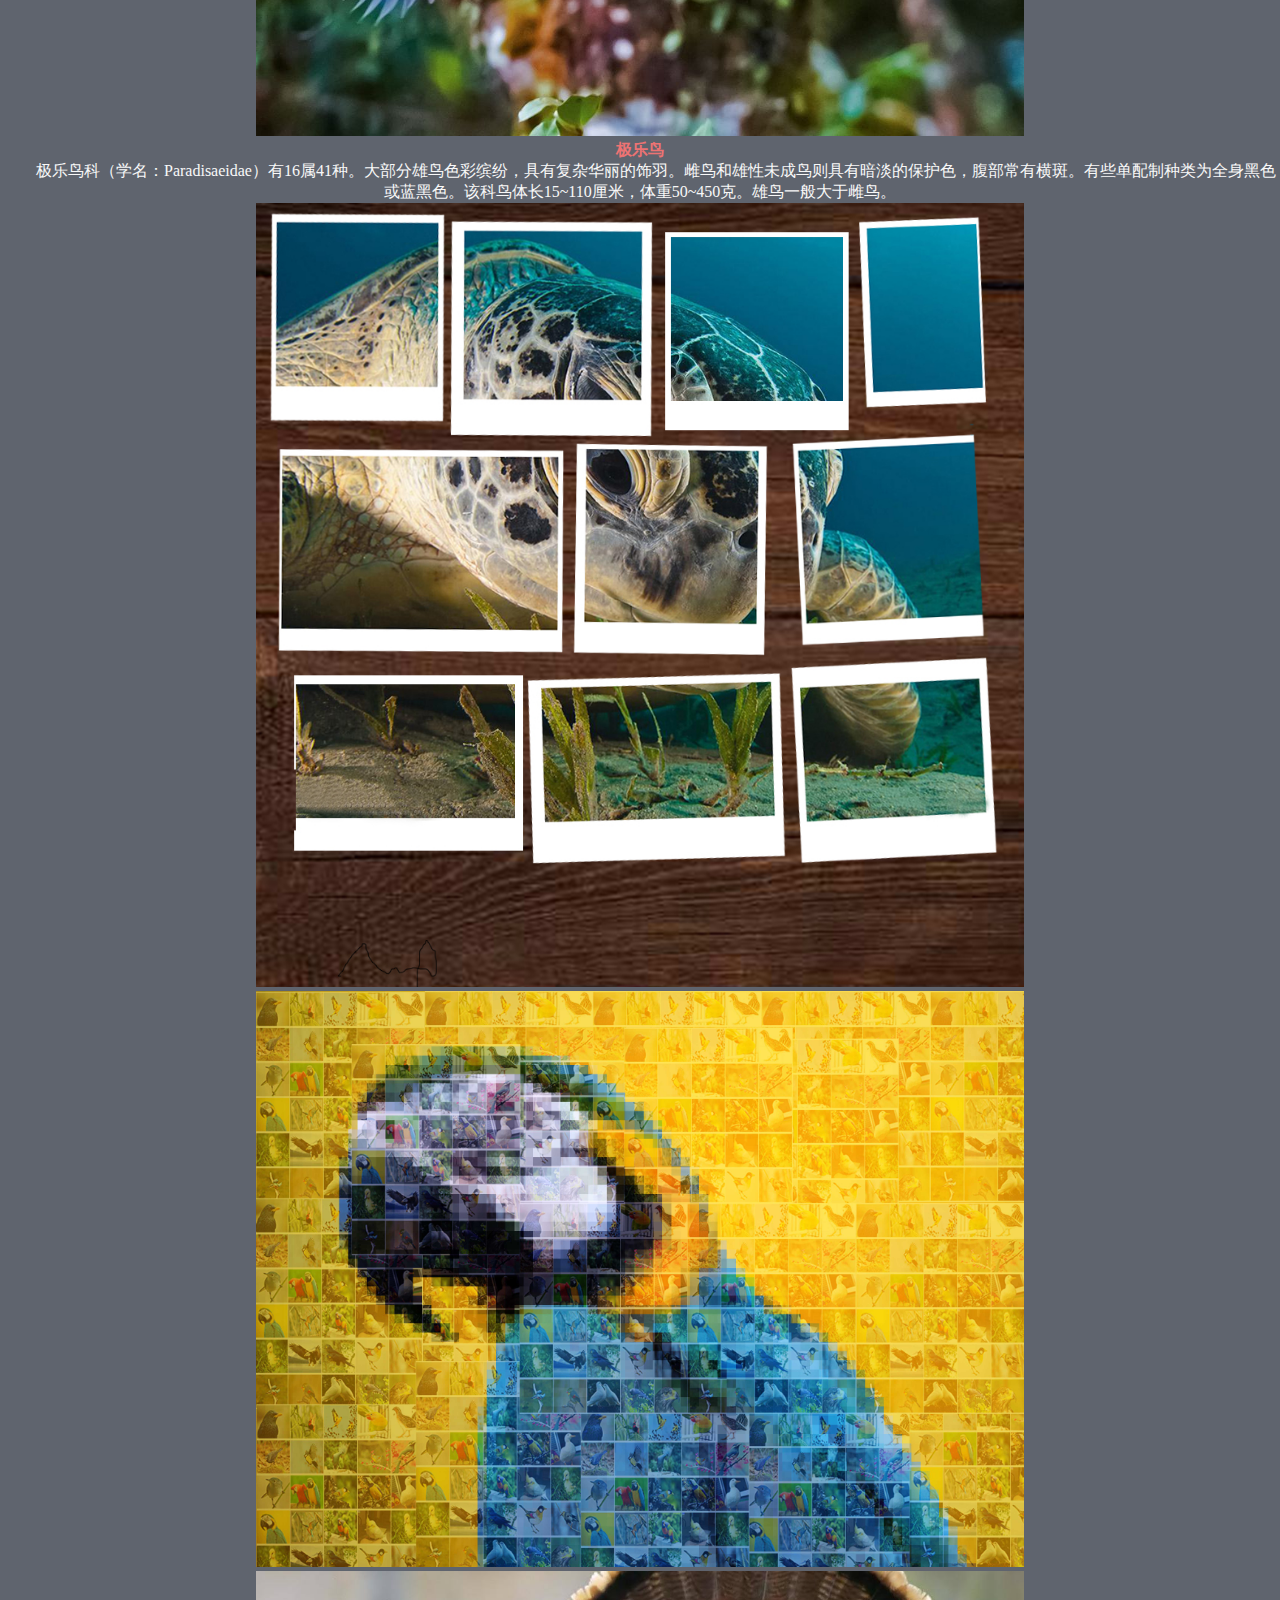
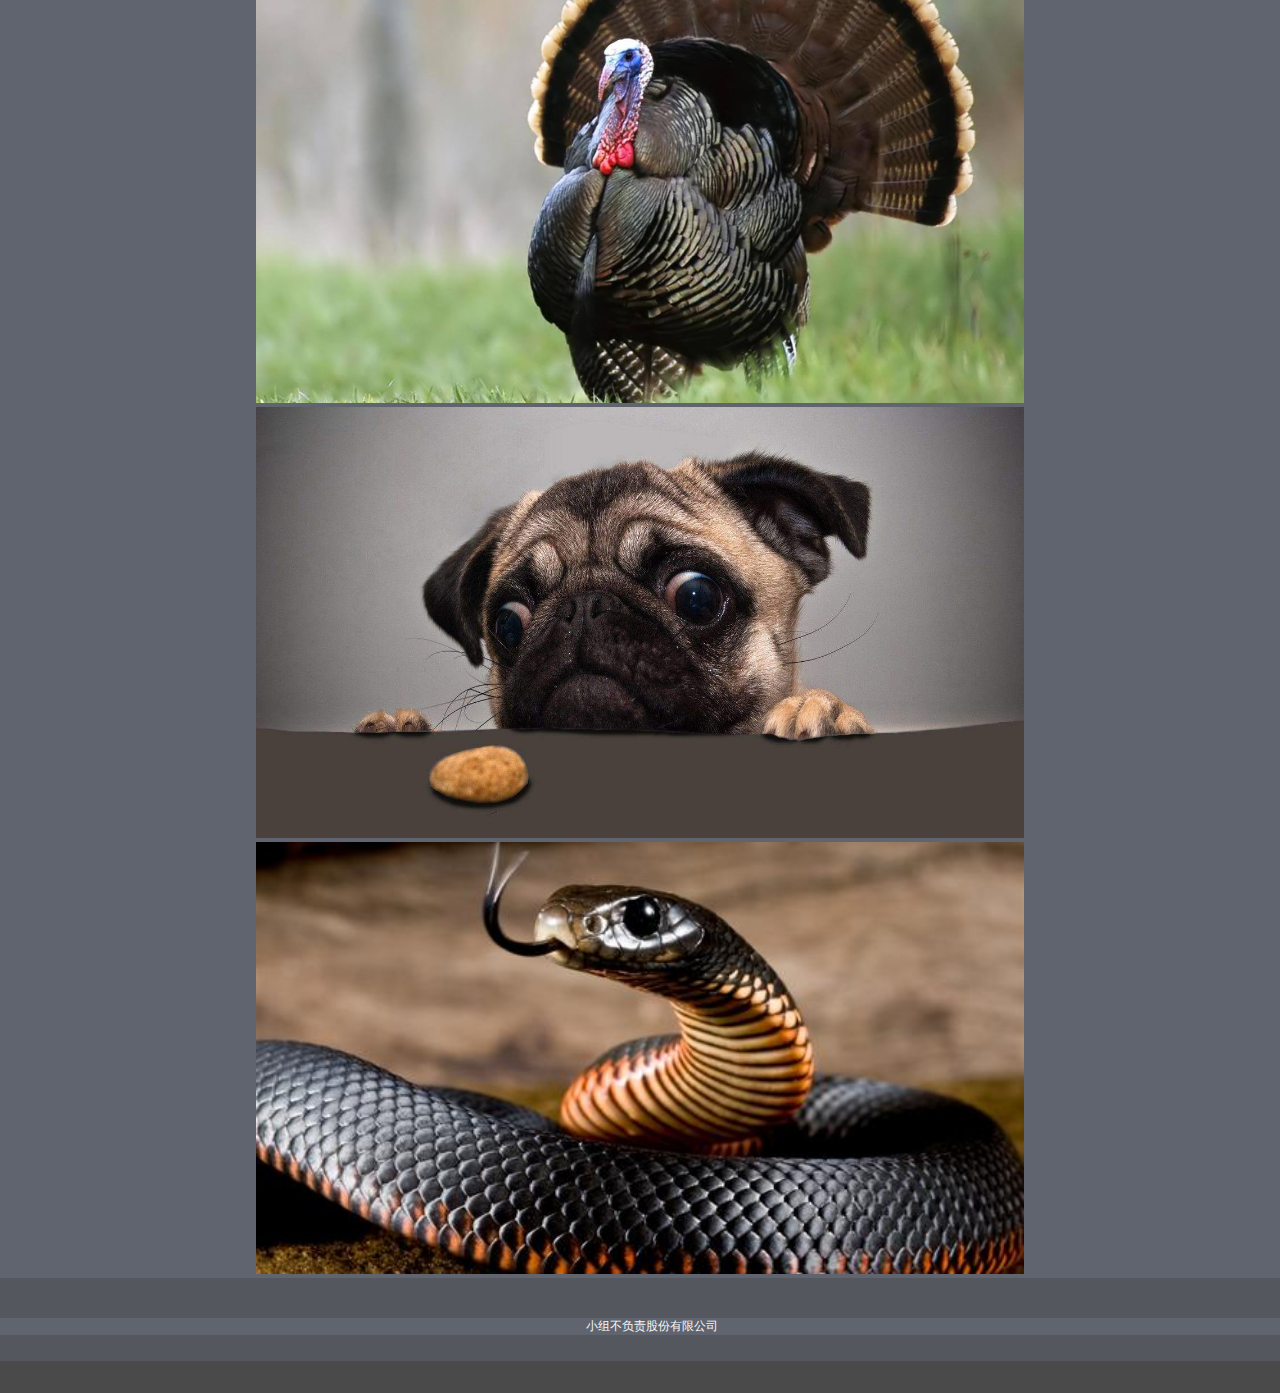
==== commit ae4a0e2c: "Add files via upload" ====
--- a/dw.html
+++ b/dw.html
@@ -1,59 +1,59 @@
-<!doctype html>
-<html>
-<head>
-<meta name="viewport" content="width=device-width, initial-scale=1.0">
-<meta charset="utf-8">
-<link href="style/style.css" rel="stylesheet" type="text/css">
-<title>动物</title>
-	<style>
-		.mast {
-			text-align: center;
-		}
-		.mast img {
-			width: 60%;
-		}
-		.fig {
-			text-align: center;
-		}
-	</style>
-</head>
-
-<body>
-	<div id="page">
-		<ul class="nav">
-			<li><a href="index.html">首页</a></li>
-			<li><a href="ly_bt.html">旅游</a></li>
-   			<li><a href="xk.html">星空</a></li>
-			<li><a href="ms.html">美食</a></li>
-			<li><a href="yx.html">游戏</a></li>
-		</ul>
-		<div class="mast">
-			<p>人们不喜欢蛇，对于蛇的恐惧，是原始人祖先通过基因留给我们的信息</p>
-			<img src="images/dw/sns.jpg">
-			<h1>黑曼巴蛇</h1>
-			<p>
-黑曼巴蛇（学名：Dendroaspis polylepis）：体形细长，体长一般都在2米以上，最长记录可达4.5米。头部呈长方形，体色为灰褐色，由背脊至腹部逐渐变浅。黑曼巴蛇的口腔内部为黑色，当张大口时可以清楚地见到。上颚前端在攻击时能向上翘起，使其毒牙能刺穿接近平面的物体。它属于前沟牙毒蛇，毒液为神经性毒，毒性极强。</p>
-			<img src="images/dw/xl-r.jpg">
-			<h2>犀鸟</h2>
-			<p>犀鸟（Anthracoceros albirostris）是一种奇特而珍贵的大型鸟类，佛法僧目犀鸟科，为本科动物的统称。犀鸟以某些种类上嘴基部的骨质盔突而著名。嘴就占了身长的1/3到一半，宽扁的脚趾非常适合在树上的攀爬活动，一双大眼睛上长有粗长的眼睫毛。最古怪的是在它的头上。长有一个铜盔状的突起，叫做盔突，就好像犀牛的角一样，故而得名犀鸟。主要分布于非洲及亚洲南部，大部分犀鸟生活在非洲和亚洲的热带雨林地区，以树上那些多半是啄木鸟啄出来的空洞为巢。</p>
-			<img src="images/dw/jln-t.jpg">
-			<h3>极乐鸟
-</h3>
-			<p>极乐鸟科（学名：Paradisaeidae）有16属41种。大部分雄鸟色彩缤纷，具有复杂华丽的饰羽。雌鸟和雄性未成鸟则具有暗淡的保护色，腹部常有横斑。有些单配制种类为全身黑色或蓝黑色。该科鸟体长15~110厘米，体重50~450克。雄鸟一般大于雌鸟。</p>
-		</div>
-		<div class="fig">
-			<img src="images/dw/100.jpg">
-			<img src="images/dw/101.jpg">
-			<img src="images/dw/ck.jpg">
-			<img src="images/dw/dog.jpg">
-			<img src="images/dw/sns.jpg">
-			
-			
-		</div>
-		<div class="footer">
-      <p>小组不负责股份有限公司</p>
-      
-    </div>
-	</div>
-</body>
-</html>
+﻿<!doctype html>
+<html>
+<head>
+<meta name="viewport" content="width=device-width, initial-scale=1.0">
+<meta charset="utf-8">
+<link href="style/style.css" rel="stylesheet" type="text/css">
+<title>动物</title>
+	<style>
+		.mast {
+			text-align: center;
+		}
+		.mast img {
+			width: 60%;
+		}
+		.fig {
+			text-align: center;
+		}
+	</style>
+</head>
+
+<body>
+	<div id="page">
+		<ul class="nav">
+			<li><a href="index.html">首页</a></li>
+			<li><a href="ly_bt.html">旅游</a></li>
+   			<li><a href="xk.html">星空</a></li>
+			<li><a href="ms.html">美食</a></li>
+			<li><a href="yx.html">游戏</a></li>
+		</ul>
+		<div class="mast">
+			<p>我不是路过的，只是不小心迷路走到你旁边的。在下一个路口，或许我还是会迷路</p>
+			<img src="images/dw/sns.jpg">
+			<h1>黑曼巴蛇</h1>
+			<p>
+黑曼巴蛇（学名：Dendroaspis polylepis）：体形细长，体长一般都在2米以上，最长记录可达4.5米。头部呈长方形，体色为灰褐色，由背脊至腹部逐渐变浅。黑曼巴蛇的口腔内部为黑色，当张大口时可以清楚地见到。上颚前端在攻击时能向上翘起，使其毒牙能刺穿接近平面的物体。它属于前沟牙毒蛇，毒液为神经性毒，毒性极强。</p>
+			<img src="images/dw/xl-r.jpg">
+			<h2>犀鸟</h2>
+			<p>犀鸟（Anthracoceros albirostris）是一种奇特而珍贵的大型鸟类，佛法僧目犀鸟科，为本科动物的统称。犀鸟以某些种类上嘴基部的骨质盔突而著名。嘴就占了身长的1/3到一半，宽扁的脚趾非常适合在树上的攀爬活动，一双大眼睛上长有粗长的眼睫毛。最古怪的是在它的头上。长有一个铜盔状的突起，叫做盔突，就好像犀牛的角一样，故而得名犀鸟。主要分布于非洲及亚洲南部，大部分犀鸟生活在非洲和亚洲的热带雨林地区，以树上那些多半是啄木鸟啄出来的空洞为巢。</p>
+			<img src="images/dw/jln-t.jpg">
+			<h3>极乐鸟
+</h3>
+			<p>极乐鸟科（学名：Paradisaeidae）有16属41种。大部分雄鸟色彩缤纷，具有复杂华丽的饰羽。雌鸟和雄性未成鸟则具有暗淡的保护色，腹部常有横斑。有些单配制种类为全身黑色或蓝黑色。该科鸟体长15~110厘米，体重50~450克。雄鸟一般大于雌鸟。</p>
+		</div>
+		<div class="fig">
+			<img src="images/dw/100.jpg">
+			<img src="images/dw/101.jpg">
+			<img src="images/dw/ck.jpg">
+			<img src="images/dw/dog.jpg">
+			<img src="images/dw/sns.jpg">
+			
+			
+		</div>
+		<div class="footer">
+      <p>小组不负责股份有限公司</p>
+      
+    </div>
+	</div>
+</body>
+</html>
